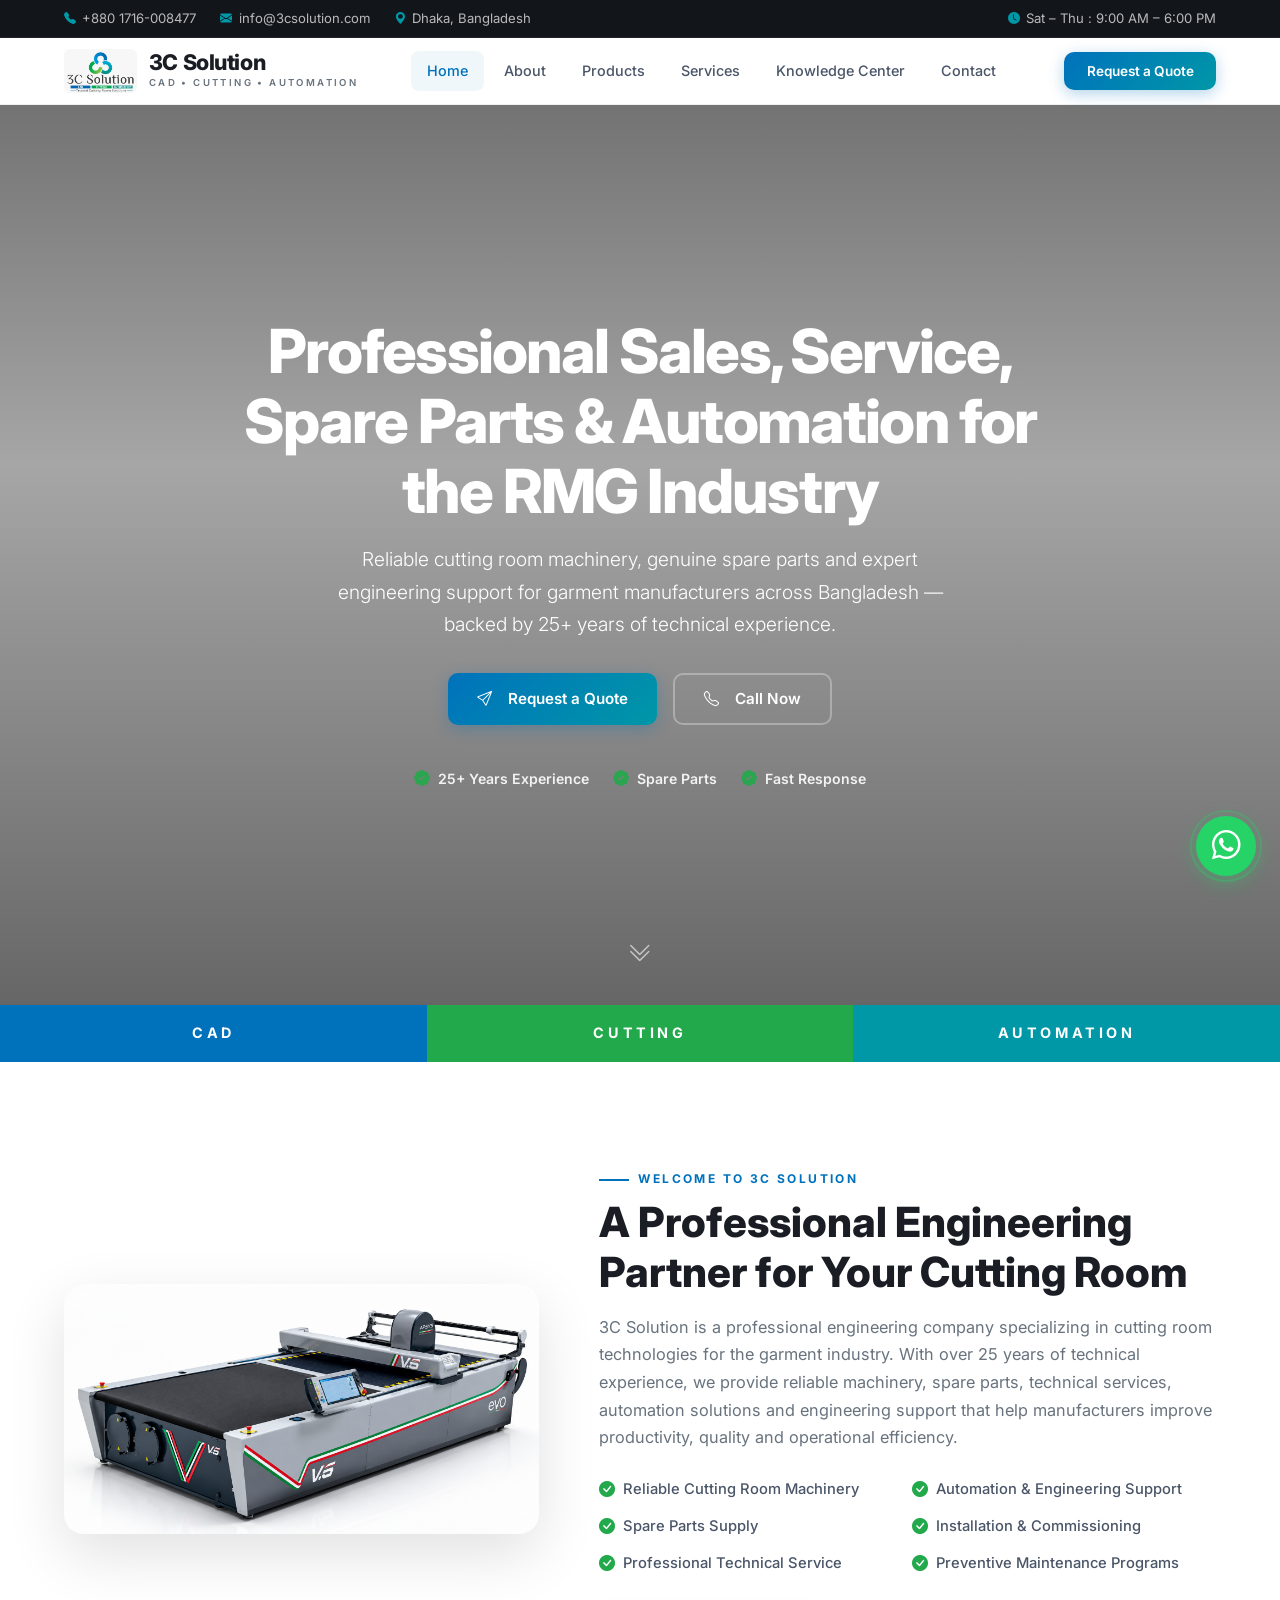
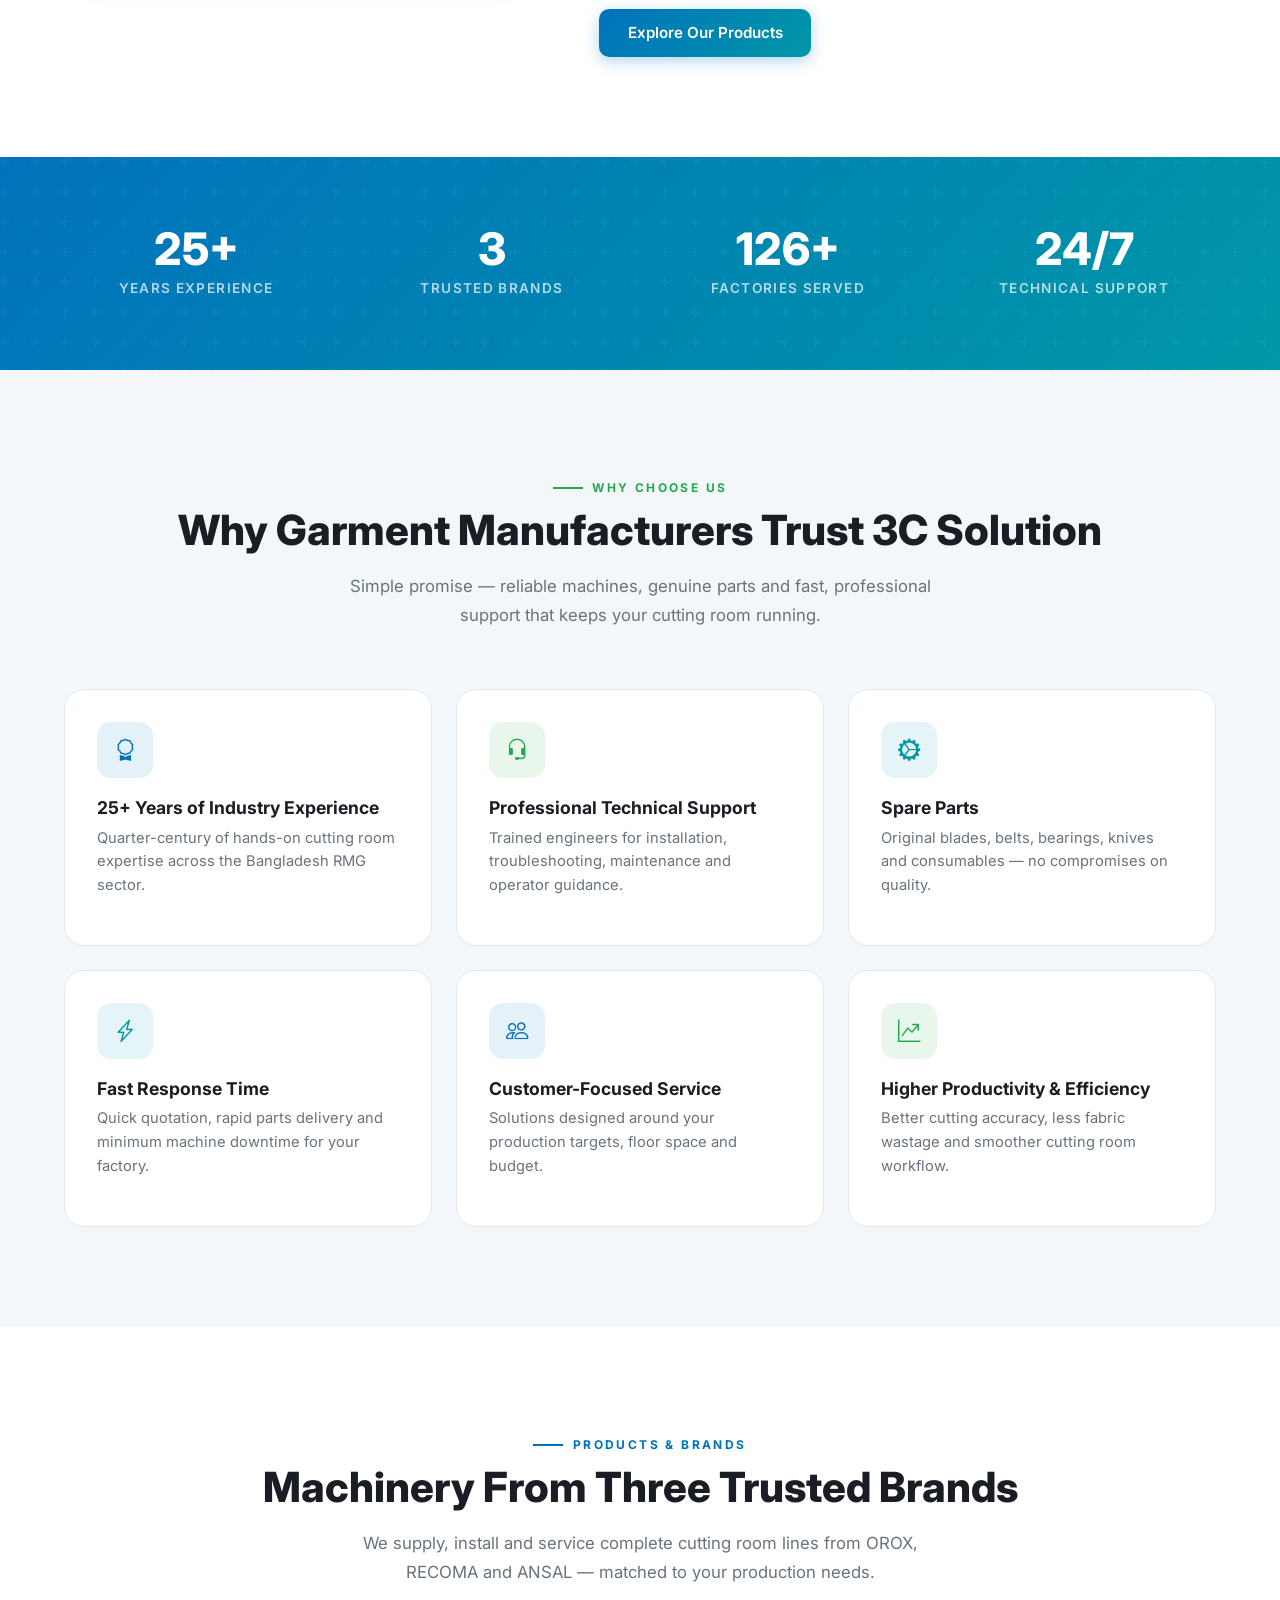
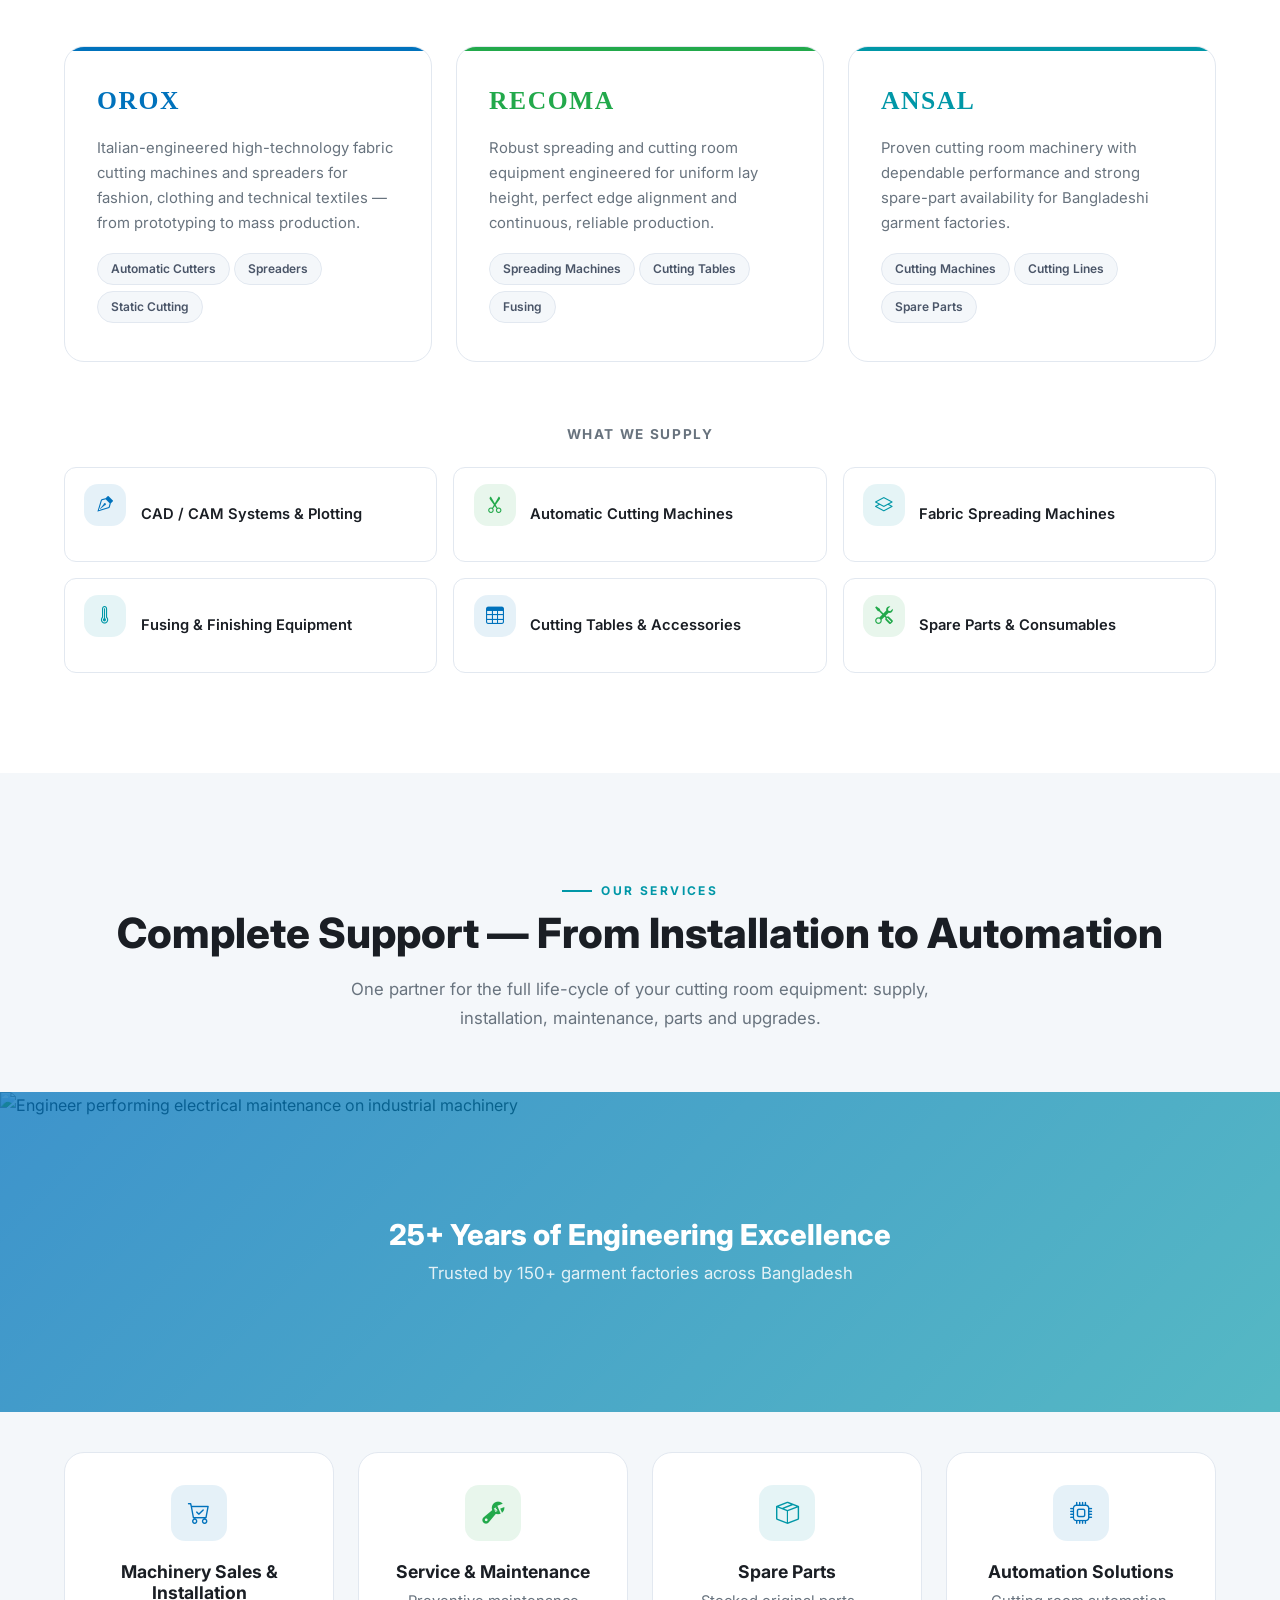
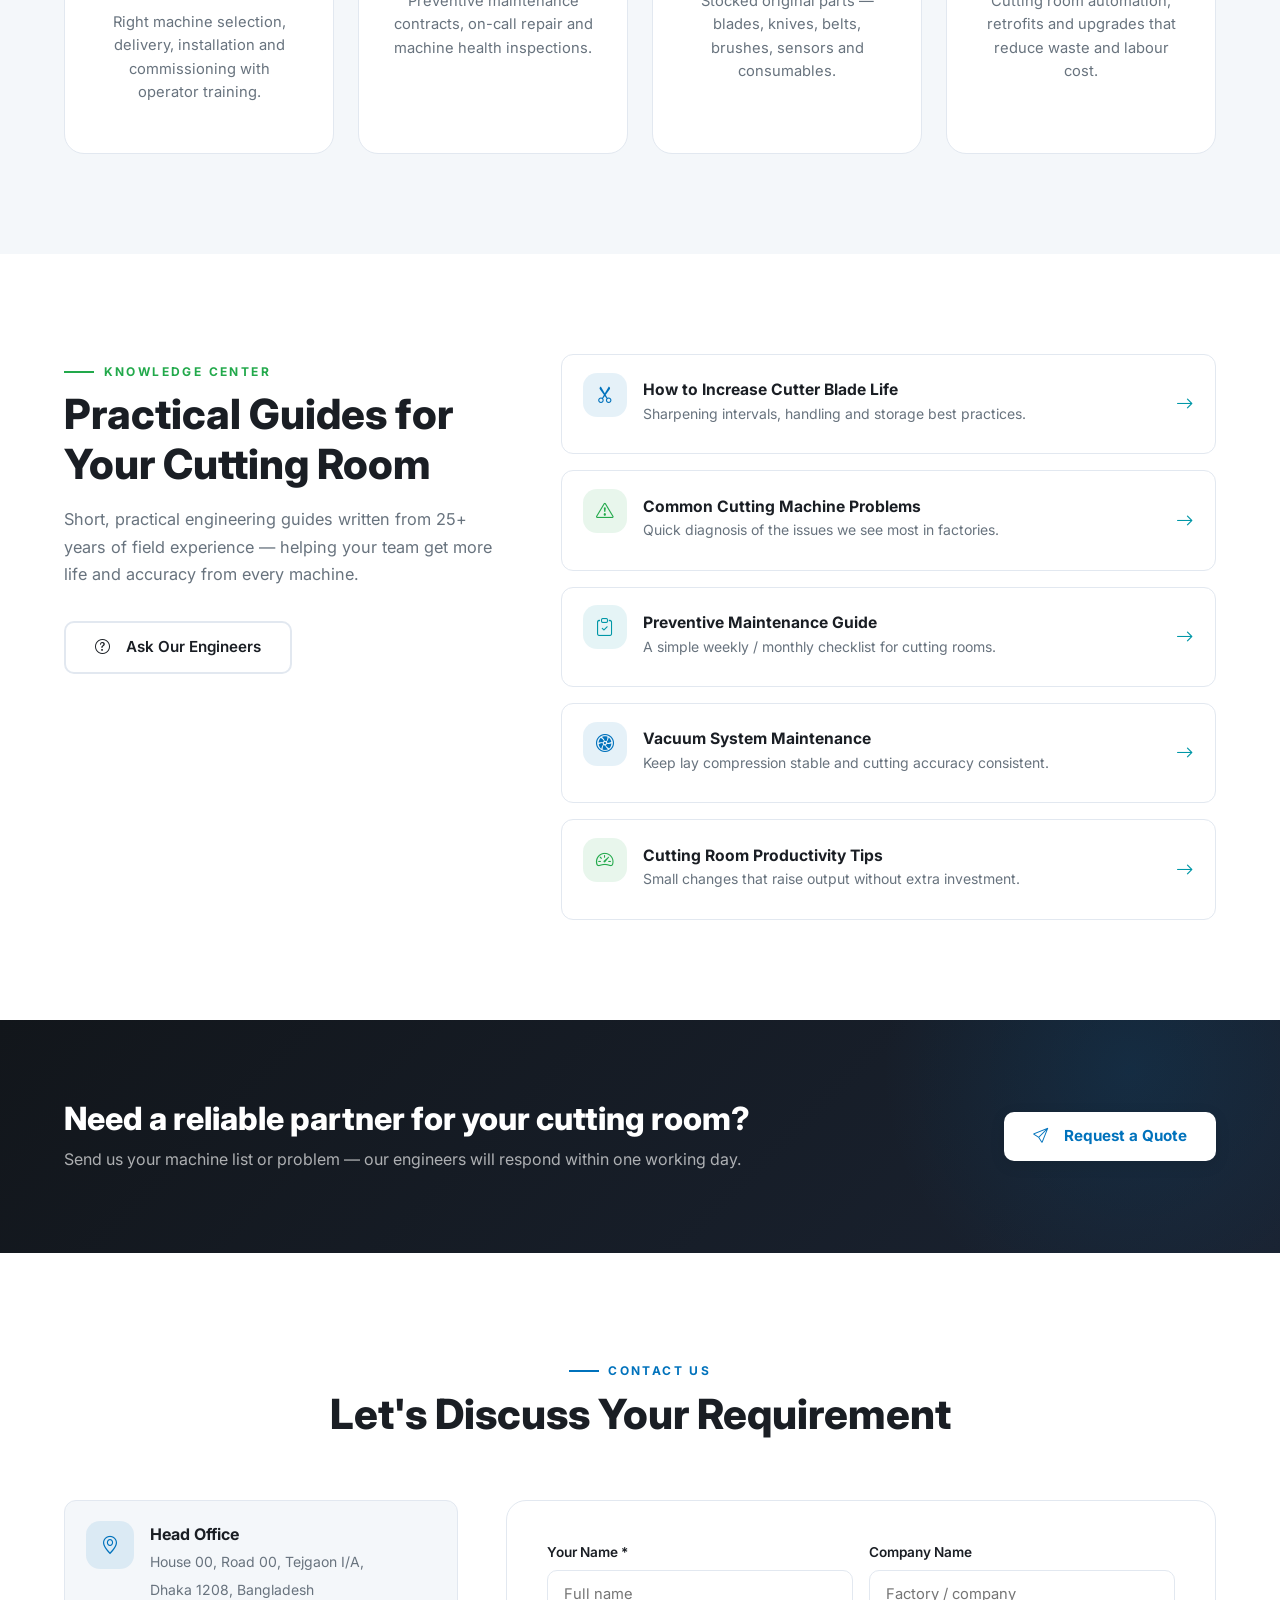
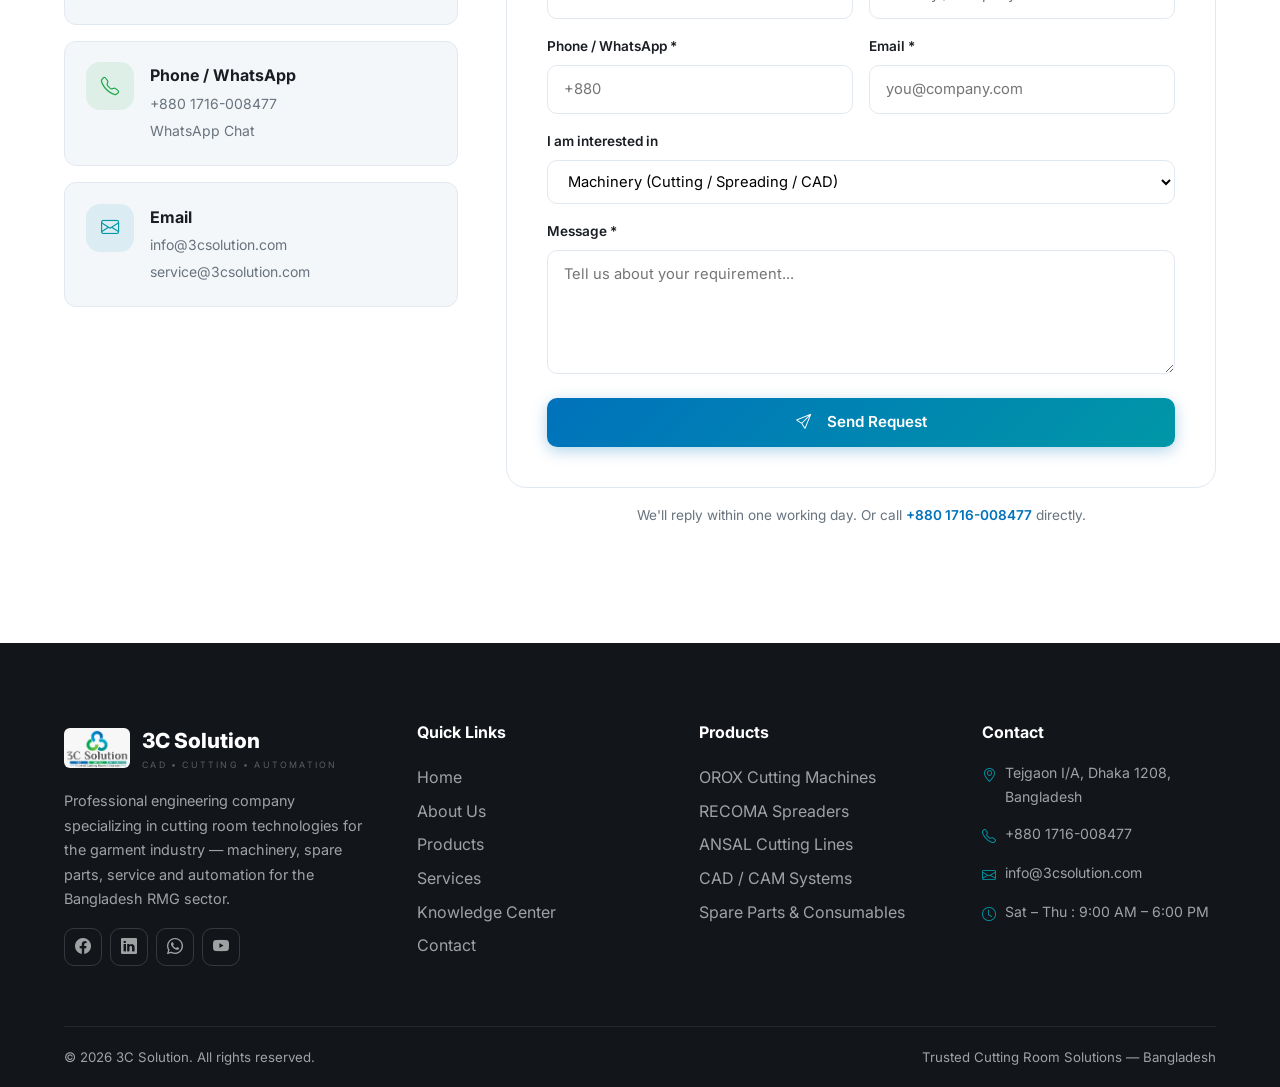
==== index2.html @ a99b6287 "new file upload" ====
<!DOCTYPE html>
<html lang="en">
<head>
  <meta charset="UTF-8">
  <meta name="viewport" content="width=device-width, initial-scale=1">
  <title>3C Solution — Trusted Cutting Room Solutions | Bangladesh RMG Industry</title>
  <meta name="description" content="Professional sales, service, spare parts & automation solutions for the Bangladesh RMG industry. 25+ years of technical experience. OROX • RECOMA • ANSAL.">

  <!-- Bootstrap 5 + Icons + Font -->
  <link href="https://cdn.jsdelivr.net/npm/bootstrap@5.3.3/dist/css/bootstrap.min.css" rel="stylesheet">
  <link href="https://cdn.jsdelivr.net/npm/bootstrap-icons@1.11.3/font/bootstrap-icons.css" rel="stylesheet">
  <link href="https://fonts.googleapis.com/css2?family=Inter:wght@400;500;600;700;800&display=swap" rel="stylesheet">

  <!-- Custom CSS -->
  <link rel="stylesheet" href="css/style.css">
</head>

<body id="home">

  <!-- ================= TOPBAR ================= -->
  <div class="topbar d-none d-lg-block">
    <div class="container">
      <div class="info-group">
        <span class="info-item"><i class="bi bi-telephone-fill"></i> <a href="tel:+8801716008477">+880 1716-008477</a></span>
        <span class="info-item"><i class="bi bi-envelope-fill"></i> <a href="mailto:info@3csolution.com">info@3csolution.com</a></span>
        <span class="info-item"><i class="bi bi-geo-alt-fill"></i> Dhaka, Bangladesh</span>
      </div>
      <span class="info-item"><i class="bi bi-clock-fill"></i> Sat – Thu : 9:00 AM – 6:00 PM</span>
    </div>
  </div>

  <!-- ================= NAVBAR ================= -->
  <nav class="navbar">
    <div class="container">
      <a class="nav-brand" href="#home">
        <img src="images/3csbd_logo.jpeg" alt="3C Solution Logo">
        <span class="brand-text">
          <span class="brand-name d-block">3C Solution</span>
          <span class="brand-tag d-block">CAD &bull; CUTTING &bull; AUTOMATION</span>
        </span>
      </a>

      <div class="nav-links">
        <a href="#home" class="active">Home</a>
        <a href="#about">About</a>
        <a href="#products">Products</a>
        <a href="#services">Services</a>
        <a href="#knowledge">Knowledge Center</a>
        <a href="#contact">Contact</a>
      </div>

      <div class="nav-cta d-none d-lg-block">
        <a href="#contact" class="btn btn-brand">Request a Quote</a>
      </div>

      <button class="nav-toggle d-lg-none" aria-label="Toggle navigation">
        <span></span><span></span><span></span>
      </button>
    </div>
  </nav>

  <!-- ================= VIDEO HERO ================= -->
  <section class="video-hero">
    <video autoplay muted loop playsinline>
      <source src="videos/Video-1.mp4" type="video/mp4">
    </video>
    <div class="video-hero-overlay"></div>
    <div class="video-hero-content">
      <h1>Professional Sales, Service, Spare Parts &amp; Automation for the RMG Industry</h1>
      <p class="lead">Reliable cutting room machinery, genuine spare parts and expert engineering support for garment manufacturers across Bangladesh — backed by 25+ years of technical experience.</p>
      <div class="video-hero-btns">
        <a href="#contact" class="btn btn-brand"><i class="bi bi-send me-2"></i>Request a Quote</a>
        <a href="tel:+8801716008477" class="btn btn-outline-white"><i class="bi bi-telephone me-2"></i>Call Now</a>
      </div>
      <div class="video-hero-pills">
        <span class="pill-item"><i class="bi bi-patch-check-fill"></i> 25+ Years Experience</span>
        <span class="pill-item"><i class="bi bi-patch-check-fill"></i> Spare Parts</span>
        <span class="pill-item"><i class="bi bi-patch-check-fill"></i> Fast Response</span>
      </div>
    </div>
    <div class="hero-scroll-indicator">
      <a href="#about"><i class="bi bi-chevron-double-down"></i></a>
    </div>
  </section>

  <!-- ================= TAG STRIP ================= -->
  <div class="tag-strip">
    <div class="pill p-blue">CAD</div>
    <div class="pill p-green">CUTTING</div>
    <div class="pill p-teal">AUTOMATION</div>
  </div>

  <!-- ================= ABOUT ================= -->
  <section class="section" id="about">
    <div class="container">
      <div class="about-grid">
        <div class="reveal-left">
          <div class="about-img-wrap">
            <img class="about-img" src="images/image-3.png" alt="Garment production machinery">
          </div>
        </div>
        <div class="about-text reveal-right">
          <span class="kicker k-blue">Welcome to 3C Solution</span>
          <h2 class="section-title">A Professional Engineering Partner for Your Cutting Room</h2>
          <p style="color:var(--muted);font-size:1.02rem">3C Solution is a professional engineering company specializing in cutting room technologies for the garment industry. With over 25 years of technical experience, we provide reliable machinery, spare parts, technical services, automation solutions and engineering support that help manufacturers improve productivity, quality and operational efficiency.</p>
          <div class="check-grid">
            <span class="check-item"><i class="bi bi-check-circle-fill"></i> Reliable Cutting Room Machinery</span>
            <span class="check-item"><i class="bi bi-check-circle-fill"></i> Automation &amp; Engineering Support</span>
            <span class="check-item"><i class="bi bi-check-circle-fill"></i> Spare Parts Supply</span>
            <span class="check-item"><i class="bi bi-check-circle-fill"></i> Installation &amp; Commissioning</span>
            <span class="check-item"><i class="bi bi-check-circle-fill"></i> Professional Technical Service</span>
            <span class="check-item"><i class="bi bi-check-circle-fill"></i> Preventive Maintenance Programs</span>
          </div>
          <a href="#products" class="btn btn-brand">Explore Our Products</a>
        </div>
      </div>
    </div>
  </section>

  <!-- ================= STATS ================= -->
  <section class="stats-band">
    <div class="container">
      <div class="stat-item">
        <div class="stat-num" data-count="25+" data-suffix="+">0</div>
        <div class="stat-label">Years Experience</div>
      </div>
      <div class="stat-item">
        <div class="stat-num" data-count="3">0</div>
        <div class="stat-label">Trusted Brands</div>
      </div>
      <div class="stat-item">
        <div class="stat-num" data-count="150+" data-suffix="+">0</div>
        <div class="stat-label">Factories Served</div>
      </div>
      <div class="stat-item">
        <div class="stat-num" data-count="24/7">0</div>
        <div class="stat-label">Technical Support</div>
      </div>
    </div>
  </section>

  <!-- ================= WHY CHOOSE US ================= -->
  <section class="section section-light" id="why">
    <div class="container">
      <div class="text-center section-header reveal">
        <span class="kicker k-green justify-content-center">Why Choose Us</span>
        <h2 class="section-title">Why Garment Manufacturers Trust 3C Solution</h2>
        <p class="section-sub mx-auto">Simple promise — reliable machines, genuine parts and fast, professional support that keeps your cutting room running.</p>
      </div>
      <div class="features-grid">
        <div class="feature-card reveal">
          <span class="icon-box t-blue"><i class="bi bi-award"></i></span>
          <h3>25+ Years of Industry Experience</h3>
          <p>Quarter-century of hands-on cutting room expertise across the Bangladesh RMG sector.</p>
        </div>
        <div class="feature-card reveal">
          <span class="icon-box t-green"><i class="bi bi-headset"></i></span>
          <h3>Professional Technical Support</h3>
          <p>Trained engineers for installation, troubleshooting, maintenance and operator guidance.</p>
        </div>
        <div class="feature-card reveal">
          <span class="icon-box t-teal"><i class="bi bi-gear-wide-connected"></i></span>
          <h3>Spare Parts</h3>
          <p>Original blades, belts, bearings, knives and consumables — no compromises on quality.</p>
        </div>
        <div class="feature-card reveal">
          <span class="icon-box t-teal"><i class="bi bi-lightning-charge"></i></span>
          <h3>Fast Response Time</h3>
          <p>Quick quotation, rapid parts delivery and minimum machine downtime for your factory.</p>
        </div>
        <div class="feature-card reveal">
          <span class="icon-box t-blue"><i class="bi bi-people"></i></span>
          <h3>Customer-Focused Service</h3>
          <p>Solutions designed around your production targets, floor space and budget.</p>
        </div>
        <div class="feature-card reveal">
          <span class="icon-box t-green"><i class="bi bi-graph-up-arrow"></i></span>
          <h3>Higher Productivity &amp; Efficiency</h3>
          <p>Better cutting accuracy, less fabric wastage and smoother cutting room workflow.</p>
        </div>
      </div>
    </div>
  </section>

  <!-- ================= PRODUCTS & BRANDS ================= -->
  <section class="section" id="products">
    <div class="container">
      <div class="text-center section-header reveal">
        <span class="kicker k-blue justify-content-center">Products &amp; Brands</span>
        <h2 class="section-title">Machinery From Three Trusted Brands</h2>
        <p class="section-sub mx-auto">We supply, install and service complete cutting room lines from OROX, RECOMA and ANSAL — matched to your production needs.</p>
      </div>

      <div class="brands-grid">
        <div class="brand-card bc-blue reveal">
          <div class="brand-logo" style="color:var(--blue)">OROX</div>
          <p style="color:var(--muted);font-size:.93rem;margin-bottom:1rem">Italian-engineered high-technology fabric cutting machines and spreaders for fashion, clothing and technical textiles — from prototyping to mass production.</p>
          <span class="chip">Automatic Cutters</span><span class="chip">Spreaders</span><span class="chip">Static Cutting</span>
        </div>
        <div class="brand-card bc-green reveal">
          <div class="brand-logo" style="color:var(--green)">RECOMA</div>
          <p style="color:var(--muted);font-size:.93rem;margin-bottom:1rem">Robust spreading and cutting room equipment engineered for uniform lay height, perfect edge alignment and continuous, reliable production.</p>
          <span class="chip">Spreading Machines</span><span class="chip">Cutting Tables</span><span class="chip">Fusing</span>
        </div>
        <div class="brand-card bc-teal reveal">
          <div class="brand-logo" style="color:var(--teal)">ANSAL</div>
          <p style="color:var(--muted);font-size:.93rem;margin-bottom:1rem">Proven cutting room machinery with dependable performance and strong spare-part availability for Bangladeshi garment factories.</p>
          <span class="chip">Cutting Machines</span><span class="chip">Cutting Lines</span><span class="chip">Spare Parts</span>
        </div>
      </div>

      <h3 style="font-size:.85rem;font-weight:700;text-transform:uppercase;letter-spacing:.12em;color:var(--muted);text-align:center;margin-bottom:1.5rem">What We Supply</h3>
      <div class="supply-grid">
        <div class="supply-item reveal">
          <span class="icon-box t-blue" style="width:42px;height:42px;font-size:1.1rem"><i class="bi bi-vector-pen"></i></span>
          <span>CAD / CAM Systems &amp; Plotting</span>
        </div>
        <div class="supply-item reveal">
          <span class="icon-box t-green" style="width:42px;height:42px;font-size:1.1rem"><i class="bi bi-scissors"></i></span>
          <span>Automatic Cutting Machines</span>
        </div>
        <div class="supply-item reveal">
          <span class="icon-box t-teal" style="width:42px;height:42px;font-size:1.1rem"><i class="bi bi-layers"></i></span>
          <span>Fabric Spreading Machines</span>
        </div>
        <div class="supply-item reveal">
          <span class="icon-box t-teal" style="width:42px;height:42px;font-size:1.1rem"><i class="bi bi-thermometer-high"></i></span>
          <span>Fusing &amp; Finishing Equipment</span>
        </div>
        <div class="supply-item reveal">
          <span class="icon-box t-blue" style="width:42px;height:42px;font-size:1.1rem"><i class="bi bi-table"></i></span>
          <span>Cutting Tables &amp; Accessories</span>
        </div>
        <div class="supply-item reveal">
          <span class="icon-box t-green" style="width:42px;height:42px;font-size:1.1rem"><i class="bi bi-tools"></i></span>
          <span>Spare Parts &amp; Consumables</span>
        </div>
      </div>
    </div>
  </section>

  <!-- ================= SERVICES ================= -->
  <section class="section section-light" id="services">
    <div class="container">
      <div class="text-center section-header reveal">
        <span class="kicker k-teal justify-content-center">Our Services</span>
        <h2 class="section-title">Complete Support — From Installation to Automation</h2>
        <p class="section-sub mx-auto">One partner for the full life-cycle of your cutting room equipment: supply, installation, maintenance, parts and upgrades.</p>
      </div>
    </div>

    <!-- Full-width image banner with overlay text -->
    <div class="services-banner reveal">
      <img src="images/image-2.jpeg" alt="Engineer performing electrical maintenance on industrial machinery">
      <div class="services-banner-overlay">
        <h3>25+ Years of Engineering Excellence</h3>
        <p>Trusted by 150+ garment factories across Bangladesh</p>
      </div>
    </div>

    <div class="container" style="margin-top:2.5rem">
      <div class="services-grid">
        <div class="feature-card service-card reveal">
          <span class="icon-box t-blue"><i class="bi bi-cart-check"></i></span>
          <h3>Machinery Sales &amp; Installation</h3>
          <p>Right machine selection, delivery, installation and commissioning with operator training.</p>
        </div>
        <div class="feature-card service-card reveal">
          <span class="icon-box t-green"><i class="bi bi-wrench-adjustable"></i></span>
          <h3>Service &amp; Maintenance</h3>
          <p>Preventive maintenance contracts, on-call repair and machine health inspections.</p>
        </div>
        <div class="feature-card service-card reveal">
          <span class="icon-box t-teal"><i class="bi bi-box-seam"></i></span>
          <h3>Spare Parts</h3>
          <p>Stocked original parts — blades, knives, belts, brushes, sensors and consumables.</p>
        </div>
        <div class="feature-card service-card reveal">
          <span class="icon-box t-blue"><i class="bi bi-cpu"></i></span>
          <h3>Automation Solutions</h3>
          <p>Cutting room automation, retrofits and upgrades that reduce waste and labour cost.</p>
        </div>
      </div>
    </div>
  </section>

  <!-- ================= KNOWLEDGE CENTER ================= -->
  <section class="section" id="knowledge">
    <div class="container">
      <div class="knowledge-layout">
        <div class="reveal-left">
          <span class="kicker k-green">Knowledge Center</span>
          <h2 class="section-title">Practical Guides for Your Cutting Room</h2>
          <p style="color:var(--muted);font-size:1.02rem">Short, practical engineering guides written from 25+ years of field experience — helping your team get more life and accuracy from every machine.</p>
          <a href="#contact" class="btn btn-ghost" style="margin-top:1rem"><i class="bi bi-question-circle me-2"></i>Ask Our Engineers</a>
        </div>
        <div class="k-list reveal-right">
          <a href="#" class="k-item">
            <span class="icon-box t-blue" style="width:44px;height:44px;font-size:1.1rem"><i class="bi bi-scissors"></i></span>
            <span><h3>How to Increase Cutter Blade Life</h3><small>Sharpening intervals, handling and storage best practices.</small></span>
            <i class="bi bi-arrow-right arr"></i>
          </a>
          <a href="#" class="k-item">
            <span class="icon-box t-green" style="width:44px;height:44px;font-size:1.1rem"><i class="bi bi-exclamation-triangle"></i></span>
            <span><h3>Common Cutting Machine Problems</h3><small>Quick diagnosis of the issues we see most in factories.</small></span>
            <i class="bi bi-arrow-right arr"></i>
          </a>
          <a href="#" class="k-item">
            <span class="icon-box t-teal" style="width:44px;height:44px;font-size:1.1rem"><i class="bi bi-clipboard-check"></i></span>
            <span><h3>Preventive Maintenance Guide</h3><small>A simple weekly / monthly checklist for cutting rooms.</small></span>
            <i class="bi bi-arrow-right arr"></i>
          </a>
          <a href="#" class="k-item">
            <span class="icon-box t-blue" style="width:44px;height:44px;font-size:1.1rem"><i class="bi bi-fan"></i></span>
            <span><h3>Vacuum System Maintenance</h3><small>Keep lay compression stable and cutting accuracy consistent.</small></span>
            <i class="bi bi-arrow-right arr"></i>
          </a>
          <a href="#" class="k-item">
            <span class="icon-box t-green" style="width:44px;height:44px;font-size:1.1rem"><i class="bi bi-speedometer2"></i></span>
            <span><h3>Cutting Room Productivity Tips</h3><small>Small changes that raise output without extra investment.</small></span>
            <i class="bi bi-arrow-right arr"></i>
          </a>
        </div>
      </div>
    </div>
  </section>

  <!-- ================= CTA ================= -->
  <section class="cta-band">
    <div class="container">
      <div class="reveal">
        <h2>Need a reliable partner for your cutting room?</h2>
        <p>Send us your machine list or problem — our engineers will respond within one working day.</p>
      </div>
      <div class="reveal">
        <a href="#contact" class="btn btn-white"><i class="bi bi-send me-2"></i>Request a Quote</a>
      </div>
    </div>
  </section>

  <!-- ================= CONTACT ================= -->
  <section class="section" id="contact">
    <div class="container">
      <div class="text-center section-header reveal">
        <span class="kicker k-blue justify-content-center">Contact Us</span>
        <h2 class="section-title">Let's Discuss Your Requirement</h2>
      </div>
      <div class="contact-grid">
        <div class="contact-cards reveal-left">
          <div class="contact-card">
            <span class="icon-box t-blue" style="width:48px;height:48px;font-size:1.15rem"><i class="bi bi-geo-alt"></i></span>
            <span><strong>Head Office</strong><br><small style="color:var(--muted)">House 00, Road 00, Tejgaon I/A,<br>Dhaka 1208, Bangladesh</small></span>
          </div>
          <div class="contact-card">
            <span class="icon-box t-green" style="width:48px;height:48px;font-size:1.15rem"><i class="bi bi-telephone"></i></span>
            <span><strong>Phone / WhatsApp</strong><br><small style="color:var(--muted)">
              <a href="tel:+8801716008477">+880 1716-008477</a><br>
              <a href="https://wa.me/8801716008477" target="_blank">WhatsApp Chat</a>
            </small></span>
          </div>
          <div class="contact-card">
            <span class="icon-box t-teal" style="width:48px;height:48px;font-size:1.15rem"><i class="bi bi-envelope"></i></span>
            <span><strong>Email</strong><br><small style="color:var(--muted)">
              <a href="mailto:info@3csolution.com">info@3csolution.com</a><br>
              <a href="mailto:service@3csolution.com">service@3csolution.com</a>
            </small></span>
          </div>
        </div>
        <div class="reveal-right">
          <form class="contact-form"
                action="https://formsubmit.co/your-email@example.com"
                method="POST"
                id="quoteForm">
            <!-- FormSubmit config -->
            <input type="hidden" name="_subject" value="New Quote Request from 3C Solution Website">
            <input type="hidden" name="_captcha" value="false">
            <input type="hidden" name="_template" value="table">
            <input type="hidden" name="_next" value="https://yourdomain.com/?status=success">

            <div class="form-row">
              <div class="form-group">
                <label>Your Name *</label>
                <input type="text" name="Full Name" required placeholder="Full name">
              </div>
              <div class="form-group">
                <label>Company Name</label>
                <input type="text" name="Company" placeholder="Factory / company">
              </div>
            </div>
            <div class="form-row">
              <div class="form-group">
                <label>Phone / WhatsApp *</label>
                <input type="tel" name="Phone" required placeholder="+880">
              </div>
              <div class="form-group">
                <label>Email *</label>
                <input type="email" name="Email" required placeholder="you@company.com">
              </div>
            </div>
            <div class="form-group">
              <label>I am interested in</label>
              <select name="Interest">
                <option>Machinery (Cutting / Spreading / CAD)</option>
                <option>Spare Parts &amp; Consumables</option>
                <option>Service &amp; Maintenance</option>
                <option>Automation / Retrofit</option>
                <option>Other</option>
              </select>
            </div>
            <div class="form-group">
              <label>Message *</label>
              <textarea name="Message" rows="4" required placeholder="Tell us about your requirement..."></textarea>
            </div>
            <button class="btn btn-brand" type="submit" style="width:100%;justify-content:center"><i class="bi bi-send me-2"></i>Send Request</button>
          </form>
          <p class="form-note">We'll reply within one working day. Or call <a href="tel:+8801716008477" style="color:var(--blue);font-weight:600">+880 1716-008477</a> directly.</p>
        </div>
      </div>
    </div>
  </section>

  <!-- ================= FOOTER ================= -->
  <footer class="footer">
    <div class="container">
      <div class="footer-grid">
        <div>
          <div class="footer-brand">
            <img src="images/3csbd_logo.jpeg" alt="3C Solution Logo">
            <span>
              <span class="brand-name d-block">3C Solution</span>
              <span class="brand-tag d-block">CAD &bull; CUTTING &bull; AUTOMATION</span>
            </span>
          </div>
          <p>Professional engineering company specializing in cutting room technologies for the garment industry — machinery, spare parts, service and automation for the Bangladesh RMG sector.</p>
          <div class="social-links">
            <a href="#" aria-label="Facebook"><i class="bi bi-facebook"></i></a>
            <a href="#" aria-label="LinkedIn"><i class="bi bi-linkedin"></i></a>
            <a href="https://wa.me/8801716008477" aria-label="WhatsApp"><i class="bi bi-whatsapp"></i></a>
            <a href="#" aria-label="YouTube"><i class="bi bi-youtube"></i></a>
          </div>
        </div>
        <div>
          <h5>Quick Links</h5>
          <a href="#home">Home</a><br>
          <a href="#about">About Us</a><br>
          <a href="#products">Products</a><br>
          <a href="#services">Services</a><br>
          <a href="#knowledge">Knowledge Center</a><br>
          <a href="#contact">Contact</a>
        </div>
        <div>
          <h5>Products</h5>
          <a href="#products">OROX Cutting Machines</a><br>
          <a href="#products">RECOMA Spreaders</a><br>
          <a href="#products">ANSAL Cutting Lines</a><br>
          <a href="#products">CAD / CAM Systems</a><br>
          <a href="#products">Spare Parts &amp; Consumables</a>
        </div>
        <div>
          <h5>Contact</h5>
          <div class="footer-contact-item"><i class="bi bi-geo-alt"></i> Tejgaon I/A, Dhaka 1208, Bangladesh</div>
          <div class="footer-contact-item"><i class="bi bi-telephone"></i> +880 1716-008477</div>
          <div class="footer-contact-item"><i class="bi bi-envelope"></i> info@3csolution.com</div>
          <div class="footer-contact-item"><i class="bi bi-clock"></i> Sat – Thu : 9:00 AM – 6:00 PM</div>
        </div>
      </div>
      <div class="footer-bottom">
        <span>&copy; <span id="yr"></span> 3C Solution. All rights reserved.</span>
        <span>Trusted Cutting Room Solutions — Bangladesh</span>
      </div>
    </div>
  </footer>

  <!-- ================= WHATSAPP FLOAT ================= -->
  <a href="https://wa.me/8801716008477?text=Hello%203C%20Solution%2C%20I%20need%20information%20about%20your%20cutting%20room%20solutions."
     class="whatsapp-float"
     target="_blank"
     aria-label="Chat on WhatsApp">
    <i class="bi bi-whatsapp"></i>
    <span class="wa-tooltip">Chat with us</span>
  </a>

  <!-- ================= BACK TO TOP ================= -->
  <button class="back-to-top" id="backToTop" aria-label="Back to top">
    <i class="bi bi-chevron-up"></i>
  </button>

  <!-- Scripts -->
  <script src="https://cdn.jsdelivr.net/npm/bootstrap@5.3.3/dist/js/bootstrap.bundle.min.js"></script>
  <script src="js/main.js"></script>
  <script>
    // Back to top visibility
    const backToTop = document.getElementById('backToTop');
    window.addEventListener('scroll', () => {
      backToTop.classList.toggle('visible', window.scrollY > 400);
    });
    backToTop.addEventListener('click', () => {
      window.scrollTo({ top: 0, behavior: 'smooth' });
    });
  </script>
</body>
</html>
---- css/style.css ----
/* ============================================
   3C SOLUTION — MODERN REDESIGN
   ============================================ */

/* --- Variables --- */
:root {
  --blue: #0072bc;
  --blue-d: #005a96;
  --green: #22a94b;
  --green-d: #178a3b;
  --teal: #0097a7;
  --teal-d: #00788a;
  --ink: #1a1e24;
  --muted: #68737e;
  --light: #f4f7fa;
  --line: #e2e8f0;
  --dark: #12161b;
  --dark2: #1c2028;
  --gradient-brand: linear-gradient(135deg, var(--blue), var(--teal));
  --gradient-brand-h: linear-gradient(135deg, var(--blue-d), var(--teal-d));
  --shadow-sm: 0 2px 8px rgba(0,0,0,.06);
  --shadow-md: 0 8px 30px rgba(0,0,0,.08);
  --shadow-lg: 0 20px 60px rgba(0,0,0,.12);
  --shadow-xl: 0 30px 80px rgba(0,0,0,.15);
  --radius: 12px;
  --radius-lg: 20px;
  --transition: .3s cubic-bezier(.4,0,.2,1);
}

/* --- Reset & Base --- */
*,*::before,*::after { box-sizing: border-box; margin: 0; padding: 0; }

html {
  scroll-behavior: smooth;
  scroll-padding-top: 80px;
}

body {
  font-family: 'Inter', system-ui, -apple-system, sans-serif;
  color: var(--ink);
  background: #fff;
  overflow-x: hidden;
  line-height: 1.7;
}

a { text-decoration: none; color: inherit; transition: color var(--transition); }
img { max-width: 100%; height: auto; }
ul { list-style: none; }

/* --- Utility --- */
.section { padding: 100px 0; }
.section-light { background: var(--light); }

.container {
  max-width: 1200px;
  margin: 0 auto;
  padding: 0 24px;
}

.text-center { text-align: center; }

.kicker {
  display: inline-flex;
  align-items: center;
  gap: .6rem;
  font-size: .75rem;
  font-weight: 700;
  letter-spacing: .2em;
  text-transform: uppercase;
}
.kicker::before {
  content: "";
  width: 30px;
  height: 2px;
  background: currentColor;
}
.k-blue { color: var(--blue); }
.k-green { color: var(--green); }
.k-teal { color: var(--teal); }

.section-header { margin-bottom: 60px; }
.section-title {
  font-size: clamp(1.8rem, 3.5vw, 2.6rem);
  font-weight: 800;
  color: var(--ink);
  margin: .5rem 0 1rem;
  line-height: 1.2;
}
.section-sub {
  color: var(--muted);
  max-width: 600px;
  font-size: 1.05rem;
}
.section-sub.mx-auto { margin-left: auto; margin-right: auto; }

/* --- Buttons --- */
.btn {
  display: inline-flex;
  align-items: center;
  gap: .5rem;
  padding: .8rem 1.8rem;
  border-radius: 10px;
  font-weight: 600;
  font-size: .95rem;
  border: none;
  cursor: pointer;
  transition: all var(--transition);
  text-decoration: none;
}

.btn-brand {
  background: var(--gradient-brand);
  color: #fff;
  box-shadow: 0 4px 15px rgba(0,114,188,.3);
}
.btn-brand:hover {
  background: var(--gradient-brand-h);
  box-shadow: 0 6px 20px rgba(0,114,188,.4);
  transform: translateY(-2px);
  color: #fff;
}

.btn-ghost {
  background: transparent;
  border: 2px solid var(--line);
  color: var(--ink);
}
.btn-ghost:hover {
  border-color: var(--blue);
  color: var(--blue);
  transform: translateY(-2px);
}

.btn-white {
  background: #fff;
  color: var(--blue);
  font-weight: 700;
  box-shadow: 0 4px 15px rgba(0,0,0,.1);
}
.btn-white:hover {
  transform: translateY(-2px);
  box-shadow: 0 6px 20px rgba(0,0,0,.15);
}

.btn-outline-white {
  background: transparent;
  border: 2px solid rgba(255,255,255,.3);
  color: #fff;
}
.btn-outline-white:hover {
  background: rgba(255,255,255,.1);
  border-color: #fff;
  color: #fff;
}

/* ============================================
   TOPBAR
   ============================================ */
.topbar {
  background: var(--dark);
  color: rgba(255,255,255,.7);
  font-size: .82rem;
  padding: .45rem 0;
  border-bottom: 1px solid rgba(255,255,255,.06);
}
.topbar .container {
  display: flex;
  justify-content: space-between;
  align-items: center;
  flex-wrap: wrap;
  gap: .5rem;
}
.topbar a { color: rgba(255,255,255,.7); }
.topbar a:hover { color: #fff; }
.topbar .info-group { display: flex; gap: 1.5rem; flex-wrap: wrap; }
.topbar .info-item { display: flex; align-items: center; gap: .4rem; }
.topbar .info-item i { color: var(--teal); font-size: .75rem; }

/* ============================================
   NAVBAR
   ============================================ */
.navbar {
  position: sticky;
  top: 0;
  z-index: 1000;
  background: rgba(255,255,255,.92);
  backdrop-filter: blur(20px);
  -webkit-backdrop-filter: blur(20px);
  border-bottom: 1px solid rgba(0,0,0,.06);
  padding: .7rem 0;
  transition: all var(--transition);
}
.navbar.scrolled {
  box-shadow: var(--shadow-sm);
}
.navbar .container {
  display: flex;
  align-items: center;
  justify-content: space-between;
}

.nav-brand {
  display: flex;
  align-items: center;
  gap: .75rem;
}
.nav-brand img {
  height: 44px;
  width: auto;
  border-radius: 6px;
}
.brand-text .brand-name {
  font-size: 1.35rem;
  font-weight: 800;
  color: var(--ink);
  line-height: 1.1;
  letter-spacing: -.02em;
}
.brand-text .brand-tag {
  font-size: .6rem;
  letter-spacing: .25em;
  color: var(--muted);
  font-weight: 600;
  text-transform: uppercase;
}

.nav-links {
  display: flex;
  align-items: center;
  gap: .25rem;
}
.nav-links a {
  padding: .5rem 1rem;
  font-weight: 500;
  font-size: .9rem;
  color: #4a5568;
  border-radius: 8px;
  transition: all var(--transition);
  position: relative;
}
.nav-links a:hover,
.nav-links a.active {
  color: var(--blue);
  background: rgba(0,114,188,.06);
}

.nav-cta .btn { padding: .55rem 1.4rem; font-size: .85rem; }

/* Mobile Nav Toggle */
.nav-toggle {
  display: none;
  flex-direction: column;
  gap: 5px;
  background: none;
  border: none;
  cursor: pointer;
  padding: 4px;
}
.nav-toggle span {
  width: 24px;
  height: 2.5px;
  background: var(--ink);
  border-radius: 2px;
  transition: all var(--transition);
}
.nav-toggle.open span:nth-child(1) { transform: rotate(45deg) translate(5px, 5px); }
.nav-toggle.open span:nth-child(2) { opacity: 0; }
.nav-toggle.open span:nth-child(3) { transform: rotate(-45deg) translate(5px, -5px); }

/* ============================================
   VIDEO HERO
   ============================================ */
.video-hero {
  position: relative;
  width: 100%;
  height: 100vh;
  min-height: 600px;
  max-height: 900px;
  overflow: hidden;
}
.video-hero video {
  position: absolute;
  top: 50%;
  left: 50%;
  width: 100%;
  height: 100%;
  object-fit: cover;
  transform: translate(-50%, -50%);
}
.video-hero-overlay {
  position: absolute;
  inset: 0;
  background: linear-gradient(
    180deg,
    rgba(0,0,0,.55) 0%,
    rgba(0,0,0,.35) 40%,
    rgba(0,0,0,.6) 100%
  );
  z-index: 1;
}
.video-hero-content {
  position: relative;
  z-index: 2;
  height: 100%;
  display: flex;
  flex-direction: column;
  justify-content: center;
  align-items: center;
  text-align: center;
  padding: 0 24px;
  color: #fff;
}
.video-hero-content h1 {
  font-size: clamp(2.2rem, 5vw, 3.8rem);
  font-weight: 800;
  line-height: 1.15;
  margin-bottom: 1rem;
  letter-spacing: -.03em;
  max-width: 800px;
  animation: fadeUp .8s ease-out;
}
.video-hero-content .lead {
  font-size: clamp(1rem, 2vw, 1.2rem);
  opacity: .85;
  max-width: 650px;
  margin-bottom: 2rem;
  line-height: 1.7;
  animation: fadeUp .8s ease-out .15s both;
}
.video-hero-btns {
  display: flex;
  gap: 1rem;
  flex-wrap: wrap;
  justify-content: center;
  animation: fadeUp .8s ease-out .3s both;
}
.video-hero-pills {
  display: flex;
  gap: 1.5rem;
  margin-top: 2.5rem;
  flex-wrap: wrap;
  justify-content: center;
  animation: fadeUp .8s ease-out .45s both;
}
.video-hero-pills .pill-item {
  display: flex;
  align-items: center;
  gap: .5rem;
  font-size: .88rem;
  font-weight: 600;
  opacity: .9;
}
.video-hero-pills .pill-item i {
  color: var(--green);
  font-size: 1rem;
}

.hero-scroll-indicator {
  position: absolute;
  bottom: 30px;
  left: 50%;
  transform: translateX(-50%);
  z-index: 2;
  animation: bounce 2s infinite;
}
.hero-scroll-indicator a {
  color: rgba(255,255,255,.6);
  font-size: 1.5rem;
  transition: color var(--transition);
}
.hero-scroll-indicator a:hover { color: #fff; }

@keyframes fadeUp {
  from { opacity: 0; transform: translateY(30px); }
  to { opacity: 1; transform: translateY(0); }
}
@keyframes bounce {
  0%, 20%, 50%, 80%, 100% { transform: translateX(-50%) translateY(0); }
  40% { transform: translateX(-50%) translateY(-10px); }
  60% { transform: translateX(-50%) translateY(-5px); }
}

/* ============================================
   TAG STRIP
   ============================================ */
.tag-strip {
  display: grid;
  grid-template-columns: repeat(3, 1fr);
}
.tag-strip .pill {
  color: #fff;
  text-align: center;
  font-weight: 700;
  letter-spacing: .25em;
  padding: 1rem 0;
  font-size: .9rem;
}
.tag-strip .p-blue { background: var(--blue); }
.tag-strip .p-green { background: var(--green); }
.tag-strip .p-teal { background: var(--teal); }

/* ============================================
   ABOUT SECTION
   ============================================ */
.about-grid {
  display: grid;
  grid-template-columns: 1fr 1.3fr;
  gap: 60px;
  align-items: center;
}
.about-img-wrap {
  position: relative;
  border-radius: var(--radius-lg);
  box-shadow: var(--shadow-lg);
  overflow: hidden;
  background: var(--light);
  display: flex;
  align-items: center;
  justify-content: center;
}
.about-img {
  width: 100%;
  height: auto;
  max-height: 520px;
  object-fit: contain;
  display: block;
}
.about-text .check-grid {
  display: grid;
  grid-template-columns: 1fr 1fr;
  gap: .6rem;
  margin: 1.5rem 0 2rem;
}
.check-item {
  display: flex;
  align-items: center;
  gap: .5rem;
  font-size: .92rem;
  font-weight: 500;
  color: #4a5568;
}
.check-item i { color: var(--green); font-size: 1rem; }

/* ============================================
   STATS BAND
   ============================================ */
.stats-band {
  background: var(--gradient-brand);
  padding: 70px 0;
  position: relative;
  overflow: hidden;
}
.stats-band::before {
  content: "";
  position: absolute;
  inset: 0;
  background: url("data:image/svg+xml,%3Csvg width='60' height='60' viewBox='0 0 60 60' xmlns='http://www.w3.org/2000/svg'%3E%3Cg fill='none' fill-rule='evenodd'%3E%3Cg fill='%23ffffff' fill-opacity='.04'%3E%3Cpath d='M36 34v-4h-2v4h-4v2h4v4h2v-4h4v-2h-4zm0-30V0h-2v4h-4v2h4v4h2V6h4V4h-4zM6 34v-4H4v4H0v2h4v4h2v-4h4v-2H6zM6 4V0H4v4H0v2h4v4h2V6h4V4H6z'/%3E%3C/g%3E%3C/g%3E%3C/svg%3E");
}
.stats-band .container {
  display: grid;
  grid-template-columns: repeat(4, 1fr);
  gap: 2rem;
  text-align: center;
  position: relative;
  color: #fff;
}
.stat-item .stat-num {
  font-size: 2.8rem;
  font-weight: 800;
  line-height: 1;
  margin-bottom: .3rem;
}
.stat-item .stat-label {
  font-size: .85rem;
  letter-spacing: .1em;
  text-transform: uppercase;
  font-weight: 600;
  opacity: .7;
}

/* ============================================
   WHY CHOOSE / FEATURES
   ============================================ */
.features-grid {
  display: grid;
  grid-template-columns: repeat(3, 1fr);
  gap: 1.5rem;
}

.feature-card {
  background: #fff;
  border: 1px solid var(--line);
  border-radius: var(--radius-lg);
  padding: 2rem;
  transition: all var(--transition);
  position: relative;
  overflow: hidden;
}
.feature-card::before {
  content: "";
  position: absolute;
  top: 0;
  left: 0;
  right: 0;
  height: 3px;
  background: var(--gradient-brand);
  opacity: 0;
  transition: opacity var(--transition);
}
.feature-card:hover {
  box-shadow: var(--shadow-lg);
  transform: translateY(-6px);
  border-color: transparent;
}
.feature-card:hover::before { opacity: 1; }

.icon-box {
  width: 56px;
  height: 56px;
  border-radius: 14px;
  display: flex;
  align-items: center;
  justify-content: center;
  font-size: 1.4rem;
  margin-bottom: 1.2rem;
}
.t-blue { background: rgba(0,114,188,.1); color: var(--blue); }
.t-green { background: rgba(34,169,75,.1); color: var(--green); }
.t-teal { background: rgba(0,151,167,.1); color: var(--teal); }

.feature-card h3 {
  font-size: 1.1rem;
  font-weight: 700;
  margin-bottom: .5rem;
  color: var(--ink);
}
.feature-card p {
  color: var(--muted);
  font-size: .92rem;
  line-height: 1.6;
}

/* ============================================
   PRODUCTS & BRANDS
   ============================================ */
.brands-grid {
  display: grid;
  grid-template-columns: repeat(3, 1fr);
  gap: 1.5rem;
  margin-bottom: 4rem;
}

.brand-card {
  background: #fff;
  border: 1px solid var(--line);
  border-radius: var(--radius-lg);
  padding: 2rem;
  position: relative;
  overflow: hidden;
  transition: all var(--transition);
}
.brand-card::before {
  content: "";
  position: absolute;
  top: 0;
  left: 0;
  right: 0;
  height: 4px;
}
.brand-card.bc-blue::before { background: var(--blue); }
.brand-card.bc-green::before { background: var(--green); }
.brand-card.bc-teal::before { background: var(--teal); }

.brand-card:hover {
  box-shadow: var(--shadow-lg);
  transform: translateY(-4px);
}

.brand-logo {
  font-family: Georgia, serif;
  font-weight: 800;
  font-size: 1.6rem;
  letter-spacing: .06em;
  margin-bottom: .8rem;
}

.chip {
  display: inline-block;
  font-size: .75rem;
  font-weight: 600;
  background: var(--light);
  border: 1px solid var(--line);
  border-radius: 999px;
  padding: .3rem .8rem;
  color: #4a5568;
  margin: 0 .3rem .4rem 0;
}

.supply-grid {
  display: grid;
  grid-template-columns: repeat(3, 1fr);
  gap: 1rem;
}
.supply-item {
  display: flex;
  gap: .9rem;
  align-items: center;
  background: #fff;
  border: 1px solid var(--line);
  border-radius: var(--radius);
  padding: 1rem 1.2rem;
  transition: all var(--transition);
}
.supply-item:hover {
  border-color: var(--blue);
  box-shadow: var(--shadow-sm);
}
.supply-item span {
  font-weight: 600;
  font-size: .92rem;
}

/* ============================================
   SERVICES
   ============================================ */
.services-banner {
  position: relative;
  width: 100%;
  height: 320px;
  overflow: hidden;
}
.services-banner img {
  width: 100%;
  height: 100%;
  object-fit: cover;
  display: block;
}
.services-banner-overlay {
  position: absolute;
  inset: 0;
  background: linear-gradient(135deg, rgba(0,114,188,.75), rgba(0,151,167,.65));
  display: flex;
  flex-direction: column;
  justify-content: center;
  align-items: center;
  text-align: center;
  color: #fff;
  padding: 2rem;
}
.services-banner-overlay h3 {
  font-size: clamp(1.3rem, 2.5vw, 1.8rem);
  font-weight: 800;
  color: #fff;
  margin-bottom: .4rem;
}
.services-banner-overlay p {
  font-size: 1.05rem;
  opacity: .85;
  margin: 0;
}

.services-grid {
  display: grid;
  grid-template-columns: repeat(4, 1fr);
  gap: 1.5rem;
}

.service-card {
  text-align: center;
}
.service-card .icon-box {
  margin-left: auto;
  margin-right: auto;
}

/* ============================================
   KNOWLEDGE CENTER
   ============================================ */
.knowledge-layout {
  display: grid;
  grid-template-columns: 1fr 1.5fr;
  gap: 60px;
  align-items: start;
}
.k-list { display: flex; flex-direction: column; gap: 1rem; }

.k-item {
  display: flex;
  gap: 1rem;
  align-items: center;
  background: #fff;
  border: 1px solid var(--line);
  border-radius: var(--radius);
  padding: 1.1rem 1.3rem;
  transition: all var(--transition);
}
.k-item:hover {
  border-color: var(--teal);
  box-shadow: var(--shadow-sm);
  transform: translateX(4px);
}
.k-item h3 {
  font-size: .98rem;
  font-weight: 700;
  margin: 0;
  color: var(--ink);
}
.k-item small { color: var(--muted); }
.k-item .arr {
  margin-left: auto;
  color: var(--teal);
  font-size: 1.1rem;
  transition: transform var(--transition);
}
.k-item:hover .arr { transform: translateX(4px); }

/* ============================================
   CTA BAND
   ============================================ */
.cta-band {
  background: linear-gradient(135deg, var(--dark) 0%, #1a2332 100%);
  color: #fff;
  padding: 80px 0;
  position: relative;
  overflow: hidden;
}
.cta-band::before {
  content: "";
  position: absolute;
  width: 500px;
  height: 500px;
  border-radius: 50%;
  background: radial-gradient(circle, rgba(0,114,188,.15), transparent 70%);
  top: -200px;
  right: -100px;
}
.cta-band .container {
  display: flex;
  align-items: center;
  justify-content: space-between;
  gap: 2rem;
  flex-wrap: wrap;
  position: relative;
}
.cta-band h2 {
  font-size: clamp(1.5rem, 3vw, 2rem);
  font-weight: 800;
  color: #fff;
  margin-bottom: .5rem;
}
.cta-band p { opacity: .65; margin: 0; }

/* ============================================
   CONTACT
   ============================================ */
.contact-grid {
  display: grid;
  grid-template-columns: 1fr 1.8fr;
  gap: 3rem;
  align-items: start;
}
.contact-cards { display: flex; flex-direction: column; gap: 1rem; }

.contact-card {
  background: var(--light);
  border: 1px solid var(--line);
  border-radius: var(--radius);
  padding: 1.3rem;
  display: flex;
  gap: 1rem;
  transition: all var(--transition);
}
.contact-card:hover {
  box-shadow: var(--shadow-sm);
  border-color: var(--blue);
}

.contact-form {
  border: 1px solid var(--line);
  border-radius: var(--radius-lg);
  padding: 2.5rem;
  background: #fff;
}
.form-row {
  display: grid;
  grid-template-columns: 1fr 1fr;
  gap: 1rem;
}
.form-group { margin-bottom: 1rem; }
.form-group.full { grid-column: 1 / -1; }

.form-group label {
  display: block;
  font-size: .85rem;
  font-weight: 600;
  margin-bottom: .4rem;
  color: var(--ink);
}
.form-group input,
.form-group select,
.form-group textarea {
  width: 100%;
  padding: .7rem 1rem;
  border: 1.5px solid var(--line);
  border-radius: 10px;
  font-size: .92rem;
  font-family: inherit;
  transition: all var(--transition);
  background: #fff;
}
.form-group input:focus,
.form-group select:focus,
.form-group textarea:focus {
  outline: none;
  border-color: var(--blue);
  box-shadow: 0 0 0 3px rgba(0,114,188,.1);
}
.form-group textarea { resize: vertical; min-height: 120px; }

.form-note {
  text-align: center;
  margin-top: 1rem;
  font-size: .85rem;
  color: var(--muted);
}

/* ============================================
   FOOTER
   ============================================ */
.footer {
  background: var(--dark);
  color: rgba(255,255,255,.6);
  padding: 80px 0 0;
}
.footer-grid {
  display: grid;
  grid-template-columns: 1.3fr 1fr 1fr 1fr;
  gap: 3rem;
}
.footer h5 {
  color: #fff;
  font-size: 1rem;
  font-weight: 700;
  margin-bottom: 1.2rem;
}
.footer a {
  color: rgba(255,255,255,.6);
  display: inline-block;
  padding: .2rem 0;
  transition: color var(--transition);
}
.footer a:hover { color: #fff; }
.footer p { font-size: .9rem; line-height: 1.7; }

.footer-brand {
  display: flex;
  align-items: center;
  gap: .75rem;
  margin-bottom: 1rem;
}
.footer-brand img { height: 40px; border-radius: 6px; }
.footer-brand .brand-name { color: #fff; font-weight: 800; font-size: 1.3rem; }
.footer-brand .brand-tag { font-size: .55rem; letter-spacing: .25em; text-transform: uppercase; opacity: .5; }

.footer-contact-item {
  display: flex;
  align-items: flex-start;
  gap: .6rem;
  margin-bottom: .8rem;
  font-size: .88rem;
}
.footer-contact-item i { color: var(--teal); margin-top: .15rem; }

.social-links {
  display: flex;
  gap: .5rem;
  margin-top: 1rem;
}
.social-links a {
  width: 38px;
  height: 38px;
  border: 1px solid rgba(255,255,255,.15);
  border-radius: 10px;
  display: flex;
  align-items: center;
  justify-content: center;
  color: rgba(255,255,255,.6);
  transition: all var(--transition);
}
.social-links a:hover {
  background: var(--blue);
  border-color: var(--blue);
  color: #fff;
}

.footer-bottom {
  border-top: 1px solid rgba(255,255,255,.08);
  margin-top: 60px;
  padding: 1.2rem 0;
  display: flex;
  justify-content: space-between;
  align-items: center;
  flex-wrap: wrap;
  gap: .5rem;
  font-size: .83rem;
}

/* ============================================
   WHATSAPP FLOAT
   ============================================ */
.whatsapp-float {
  position: fixed;
  right: 24px;
  bottom: 24px;
  z-index: 1000;
  width: 60px;
  height: 60px;
  border-radius: 50%;
  background: #25D366;
  color: #fff;
  display: flex;
  align-items: center;
  justify-content: center;
  font-size: 1.8rem;
  box-shadow: 0 6px 20px rgba(37,211,102,.4);
  transition: all var(--transition);
}
.whatsapp-float:hover {
  transform: scale(1.1);
  box-shadow: 0 10px 30px rgba(37,211,102,.5);
  color: #fff;
}
.whatsapp-float::before {
  content: "";
  position: absolute;
  inset: -6px;
  border-radius: 50%;
  border: 2px solid rgba(37,211,102,.3);
  animation: wa-pulse 2s infinite;
}
@keyframes wa-pulse {
  0% { transform: scale(1); opacity: .7; }
  100% { transform: scale(1.4); opacity: 0; }
}

.wa-tooltip {
  position: absolute;
  right: 72px;
  background: #fff;
  color: var(--ink);
  padding: .45rem .85rem;
  border-radius: 8px;
  font-size: .82rem;
  font-weight: 600;
  white-space: nowrap;
  box-shadow: var(--shadow-md);
  opacity: 0;
  pointer-events: none;
  transition: opacity var(--transition);
}
.whatsapp-float:hover .wa-tooltip { opacity: 1; }

/* ============================================
   BACK TO TOP
   ============================================ */
.back-to-top {
  position: fixed;
  right: 24px;
  bottom: 96px;
  z-index: 999;
  width: 44px;
  height: 44px;
  border-radius: 12px;
  background: var(--ink);
  color: #fff;
  display: flex;
  align-items: center;
  justify-content: center;
  font-size: 1.1rem;
  opacity: 0;
  visibility: hidden;
  transform: translateY(10px);
  transition: all var(--transition);
  cursor: pointer;
  border: none;
  box-shadow: var(--shadow-md);
}
.back-to-top.visible {
  opacity: 1;
  visibility: visible;
  transform: translateY(0);
}
.back-to-top:hover {
  background: var(--blue);
  transform: translateY(-3px);
}

/* ============================================
   SCROLL ANIMATIONS
   ============================================ */
.reveal {
  opacity: 0;
  transform: translateY(40px);
  transition: all .7s cubic-bezier(.4,0,.2,1);
}
.reveal.visible {
  opacity: 1;
  transform: translateY(0);
}
.reveal-left {
  opacity: 0;
  transform: translateX(-40px);
  transition: all .7s cubic-bezier(.4,0,.2,1);
}
.reveal-left.visible {
  opacity: 1;
  transform: translateX(0);
}
.reveal-right {
  opacity: 0;
  transform: translateX(40px);
  transition: all .7s cubic-bezier(.4,0,.2,1);
}
.reveal-right.visible {
  opacity: 1;
  transform: translateX(0);
}

/* ============================================
   RESPONSIVE
   ============================================ */
@media (max-width: 1024px) {
  .about-grid,
  .knowledge-layout {
    grid-template-columns: 1fr;
    gap: 2.5rem;
  }
  .about-img {
    max-height: 420px;
  }
  .services-grid {
    grid-template-columns: repeat(2, 1fr);
  }
  .services-banner {
    height: 260px;
  }
  .contact-grid {
    grid-template-columns: 1fr;
  }
  .footer-grid {
    grid-template-columns: 1fr 1fr;
    gap: 2rem;
  }
}

@media (max-width: 768px) {
  .topbar { display: none; }

  .nav-links, .nav-cta { display: none; }
  .nav-links.open {
    display: flex;
    flex-direction: column;
    position: absolute;
    top: 100%;
    left: 0;
    right: 0;
    background: #fff;
    padding: 1rem;
    box-shadow: var(--shadow-lg);
    border-top: 1px solid var(--line);
  }
  .nav-links.open a {
    padding: .75rem 1rem;
    border-radius: 8px;
  }
  .nav-cta.open {
    display: block;
    position: absolute;
    top: calc(100% + 220px);
    left: 0;
    right: 0;
    background: #fff;
    padding: 0 1rem 1rem;
    box-shadow: var(--shadow-lg);
  }
  .nav-toggle { display: flex; }

  .about-img {
    max-height: 340px;
  }

  .features-grid,
  .brands-grid,
  .supply-grid {
    grid-template-columns: 1fr;
  }
  .services-grid {
    grid-template-columns: 1fr 1fr;
  }
  .services-banner {
    height: 200px;
  }
  .services-banner-overlay h3 {
    font-size: 1.2rem;
  }
  .stats-band .container {
    grid-template-columns: repeat(2, 1fr);
    gap: 1.5rem;
  }
  .about-text .check-grid {
    grid-template-columns: 1fr;
  }
  .form-row {
    grid-template-columns: 1fr;
  }
  .footer-grid {
    grid-template-columns: 1fr;
    gap: 2rem;
  }
  .footer-bottom {
    flex-direction: column;
    text-align: center;
  }
  .section { padding: 60px 0; }

  .video-hero {
    min-height: 500px;
  }

  .cta-band .container {
    flex-direction: column;
    text-align: center;
  }

  .contact-form { padding: 1.5rem; }
}

@media (max-width: 480px) {
  .video-hero-content h1 { font-size: 1.8rem; }
  .video-hero-pills { gap: .8rem; }
  .stat-item .stat-num { font-size: 2rem; }
  .about-img {
    max-height: 280px;
  }
  .services-grid {
    grid-template-columns: 1fr;
  }
  .services-banner {
    height: 180px;
  }
}
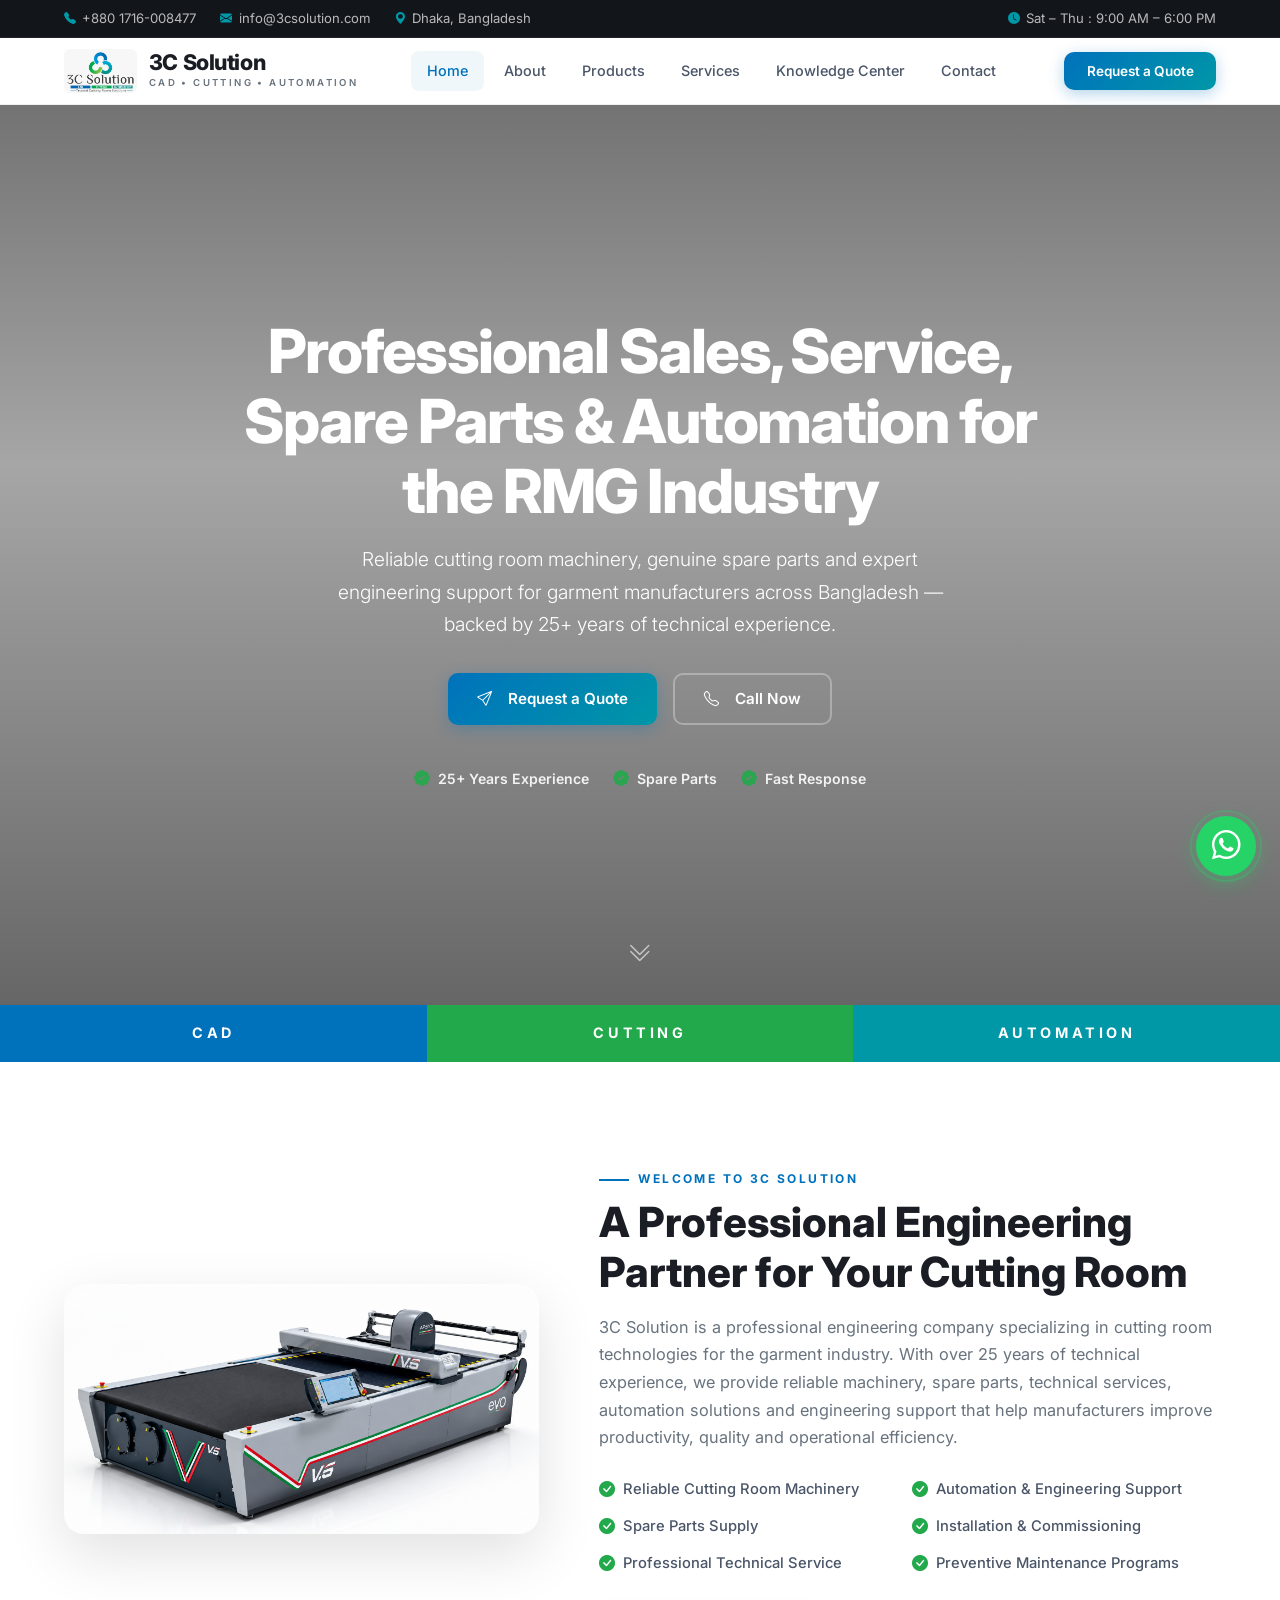
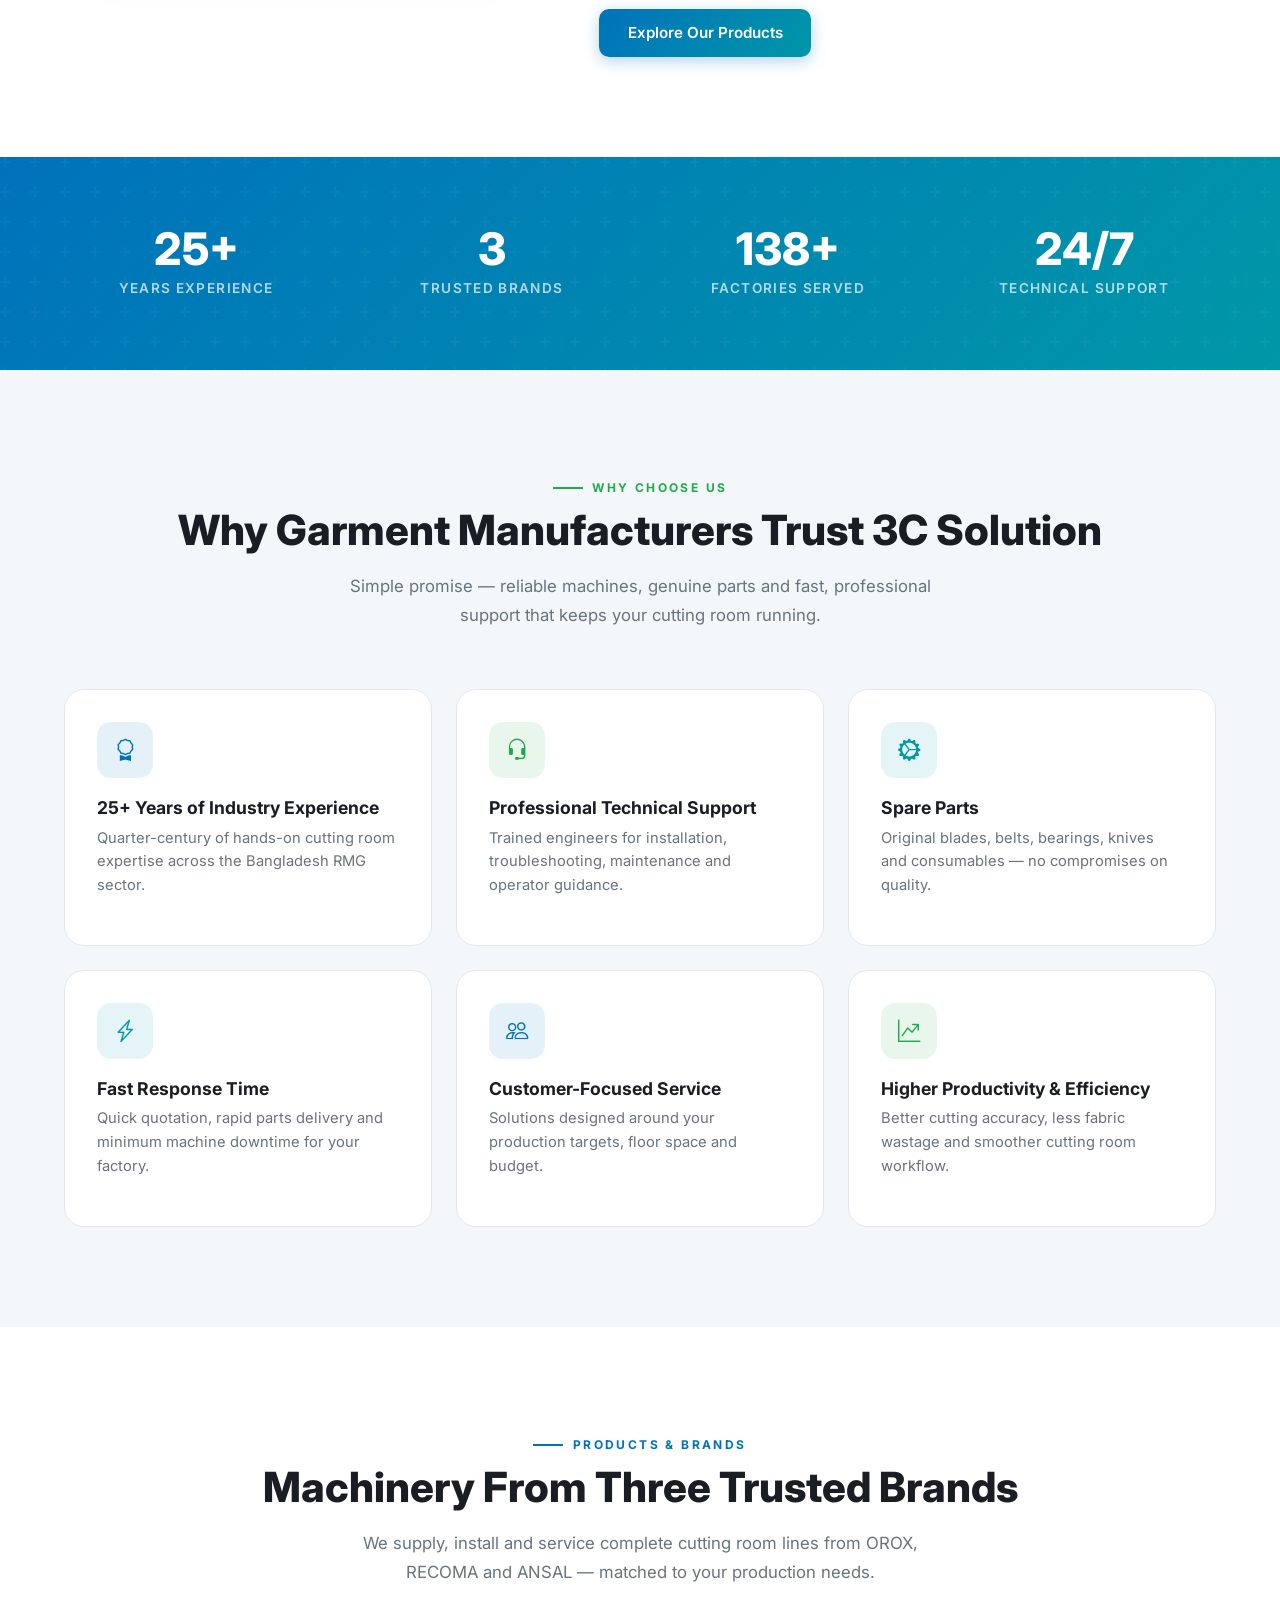
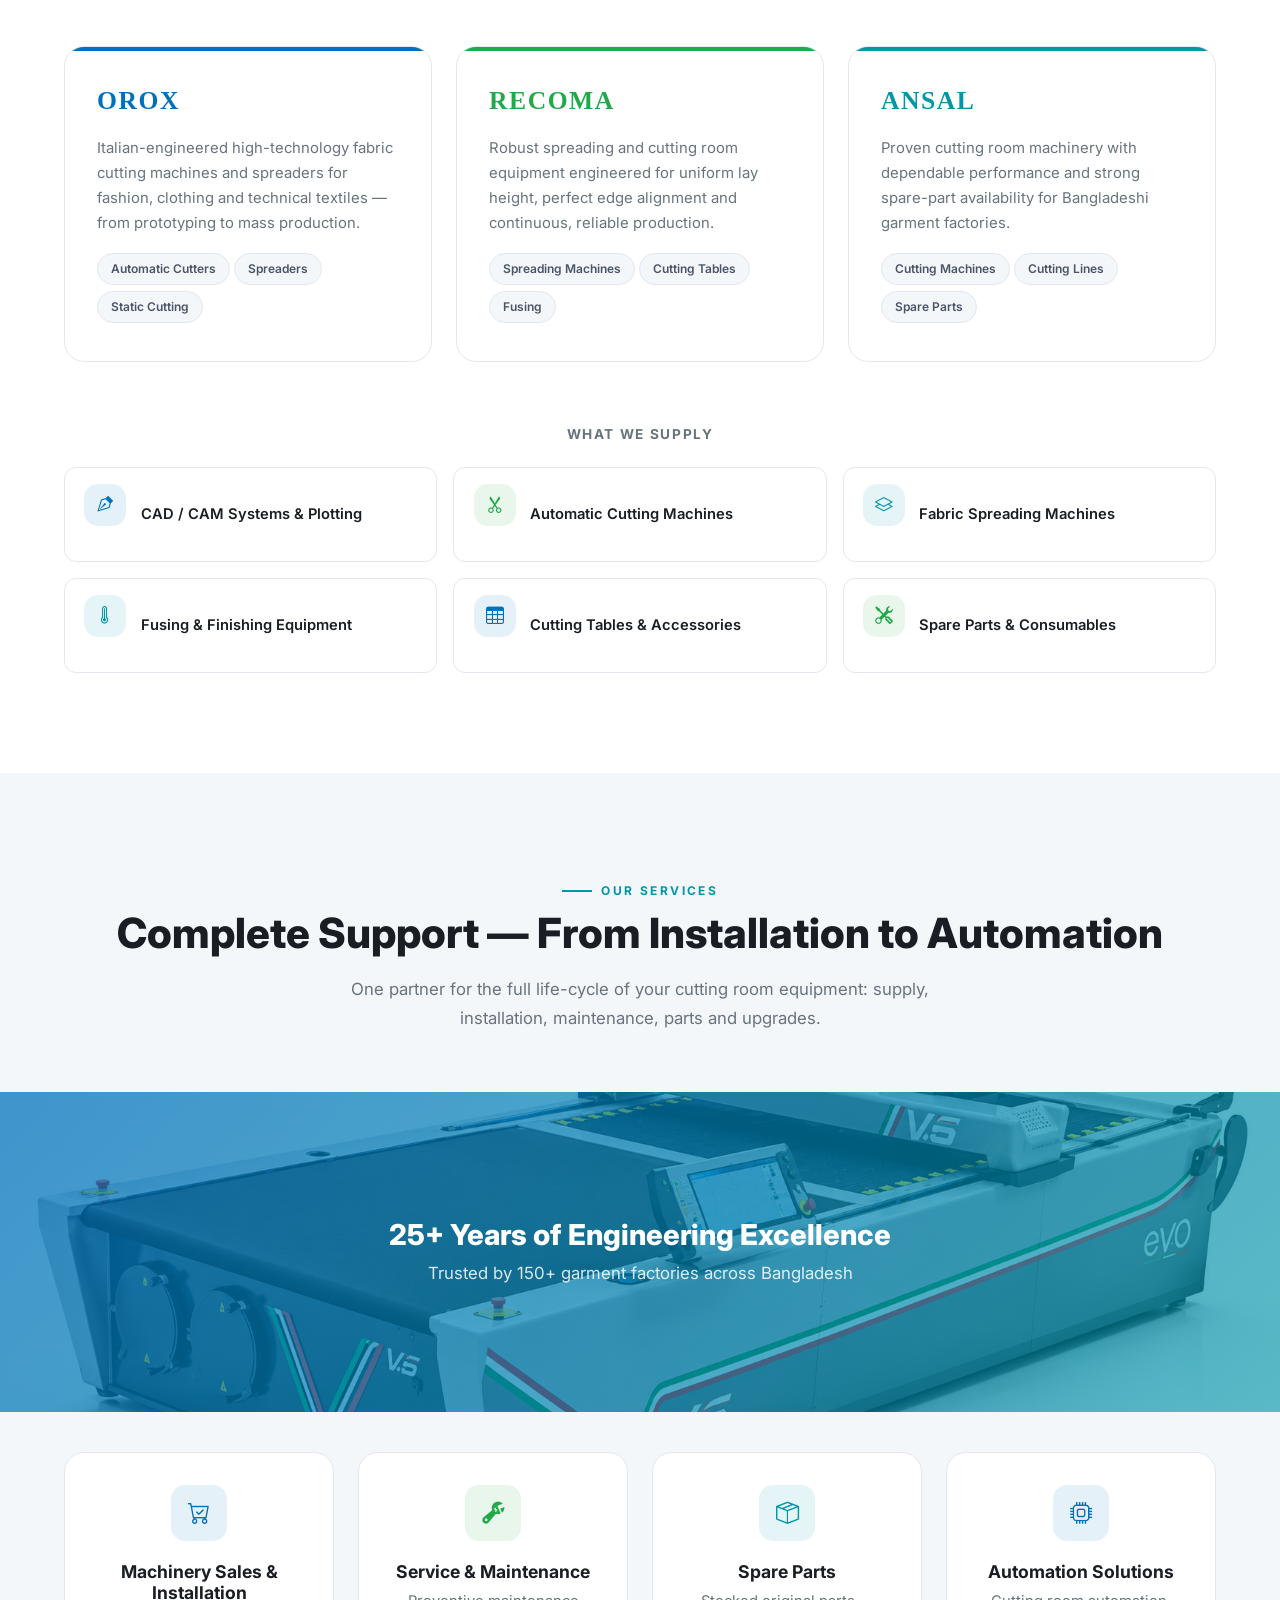
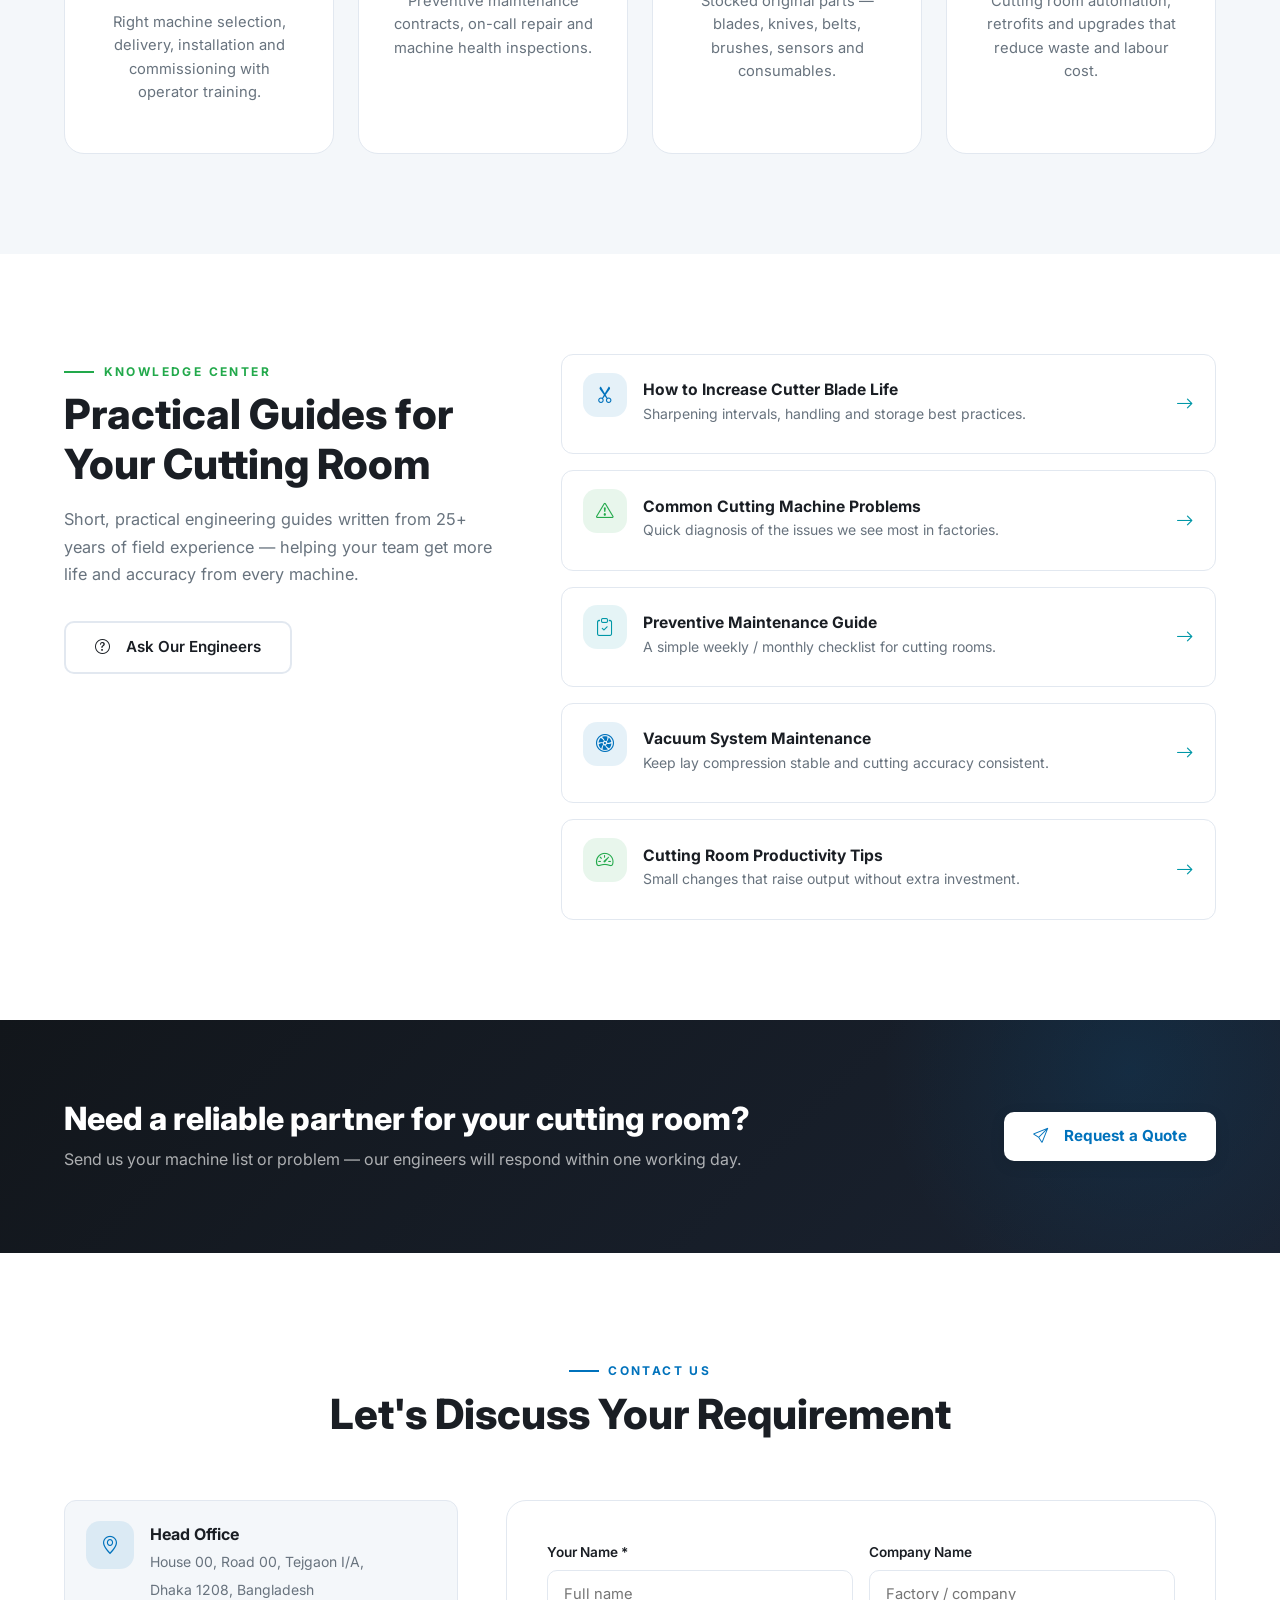
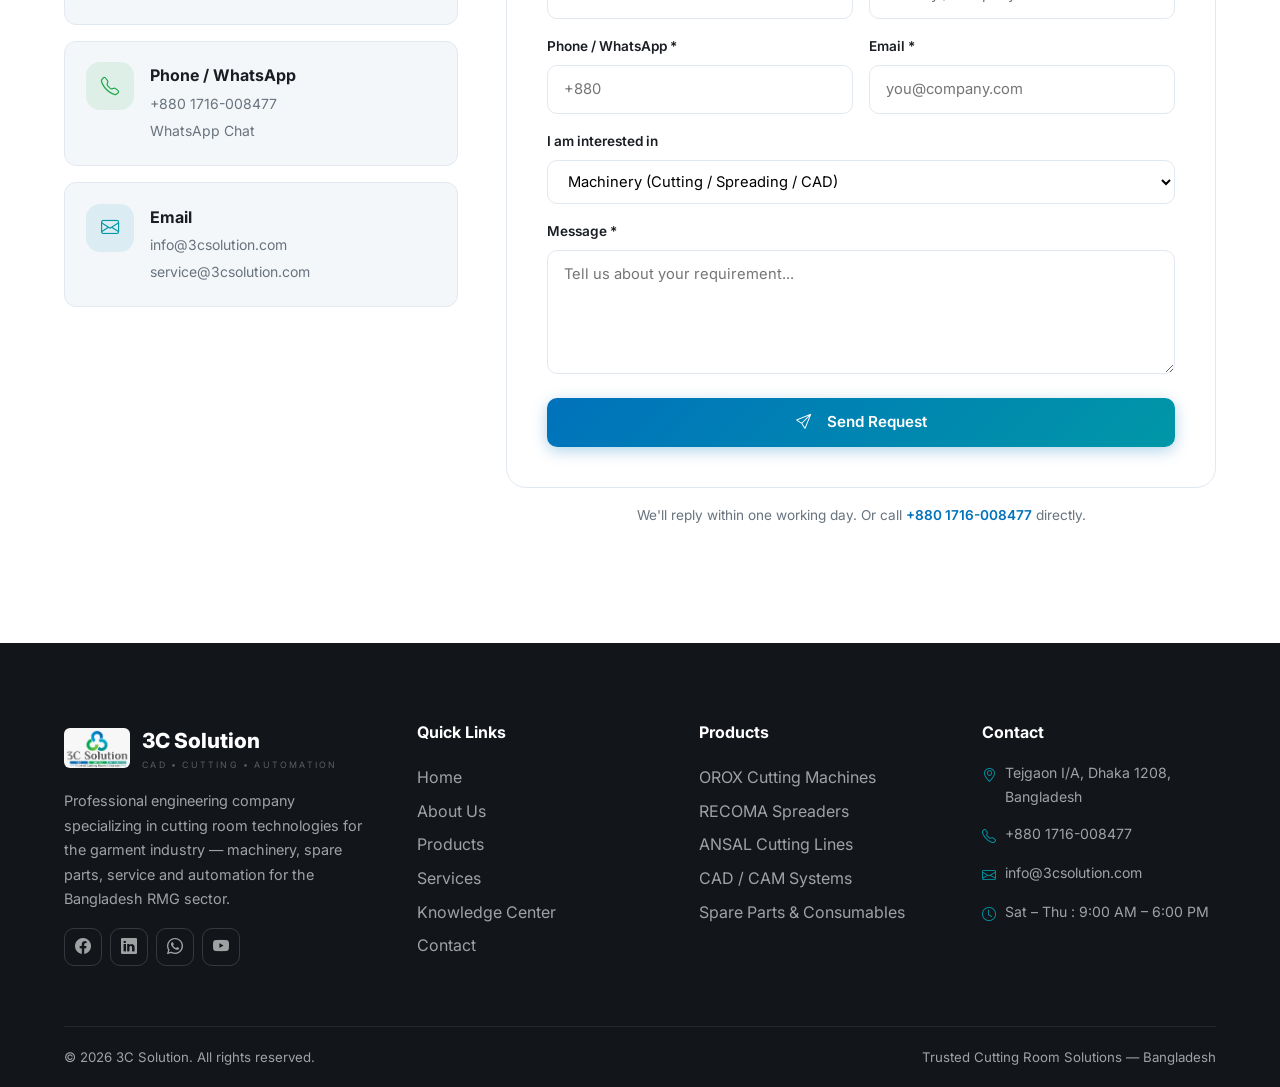
==== commit ae94b659: "new file added" ====
--- a/index2.html
+++ b/index2.html
@@ -62,7 +62,7 @@
   <!-- ================= VIDEO HERO ================= -->
   <section class="video-hero">
     <video autoplay muted loop playsinline>
-      <source src="videos/Video-1.mp4" type="video/mp4">
+      <source src="videos/Video-1-main.mp4" type="video/mp4">
     </video>
     <div class="video-hero-overlay"></div>
     <div class="video-hero-content">
@@ -251,7 +251,7 @@
 
     <!-- Full-width image banner with overlay text -->
     <div class="services-banner reveal">
-      <img src="images/image-2.jpeg" alt="Engineer performing electrical maintenance on industrial machinery">
+      <img src="images/image-3.png" alt="Engineer performing electrical maintenance on industrial machinery">
       <div class="services-banner-overlay">
         <h3>25+ Years of Engineering Excellence</h3>
         <p>Trusted by 150+ garment factories across Bangladesh</p>
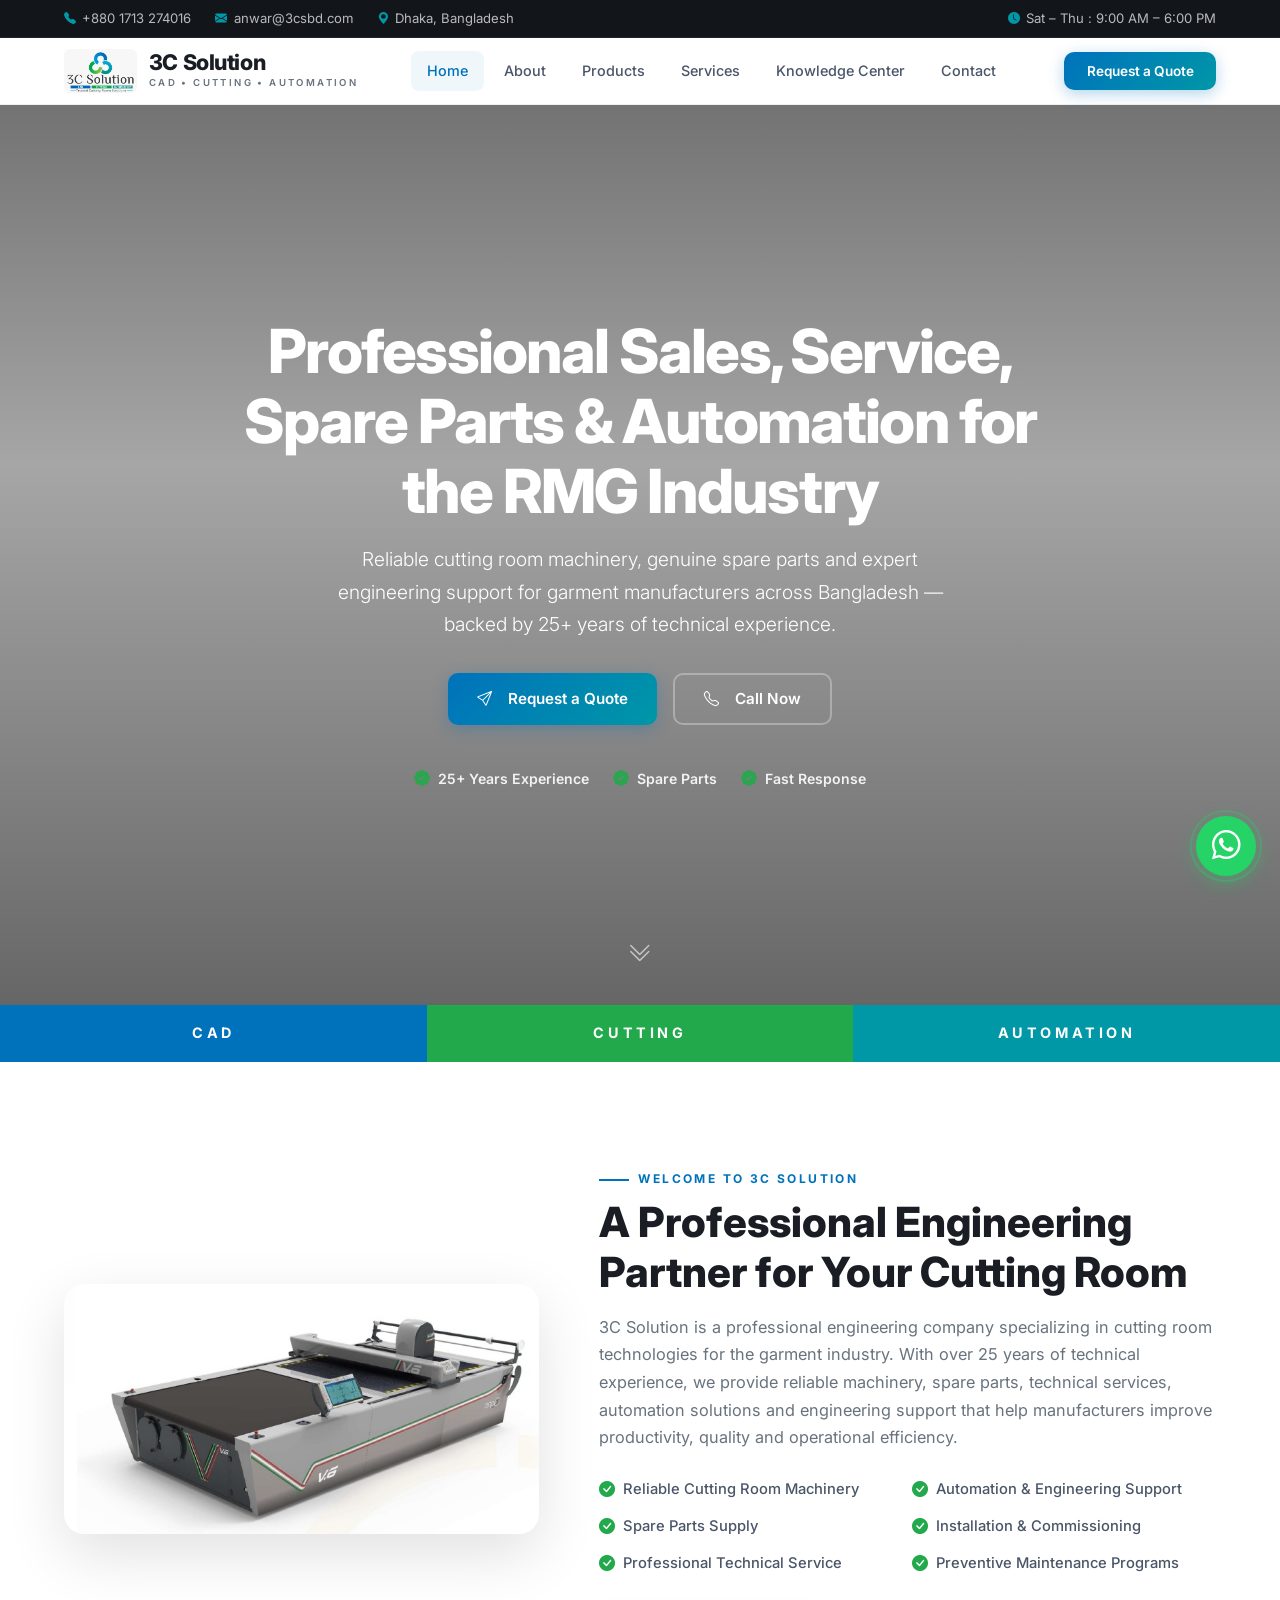
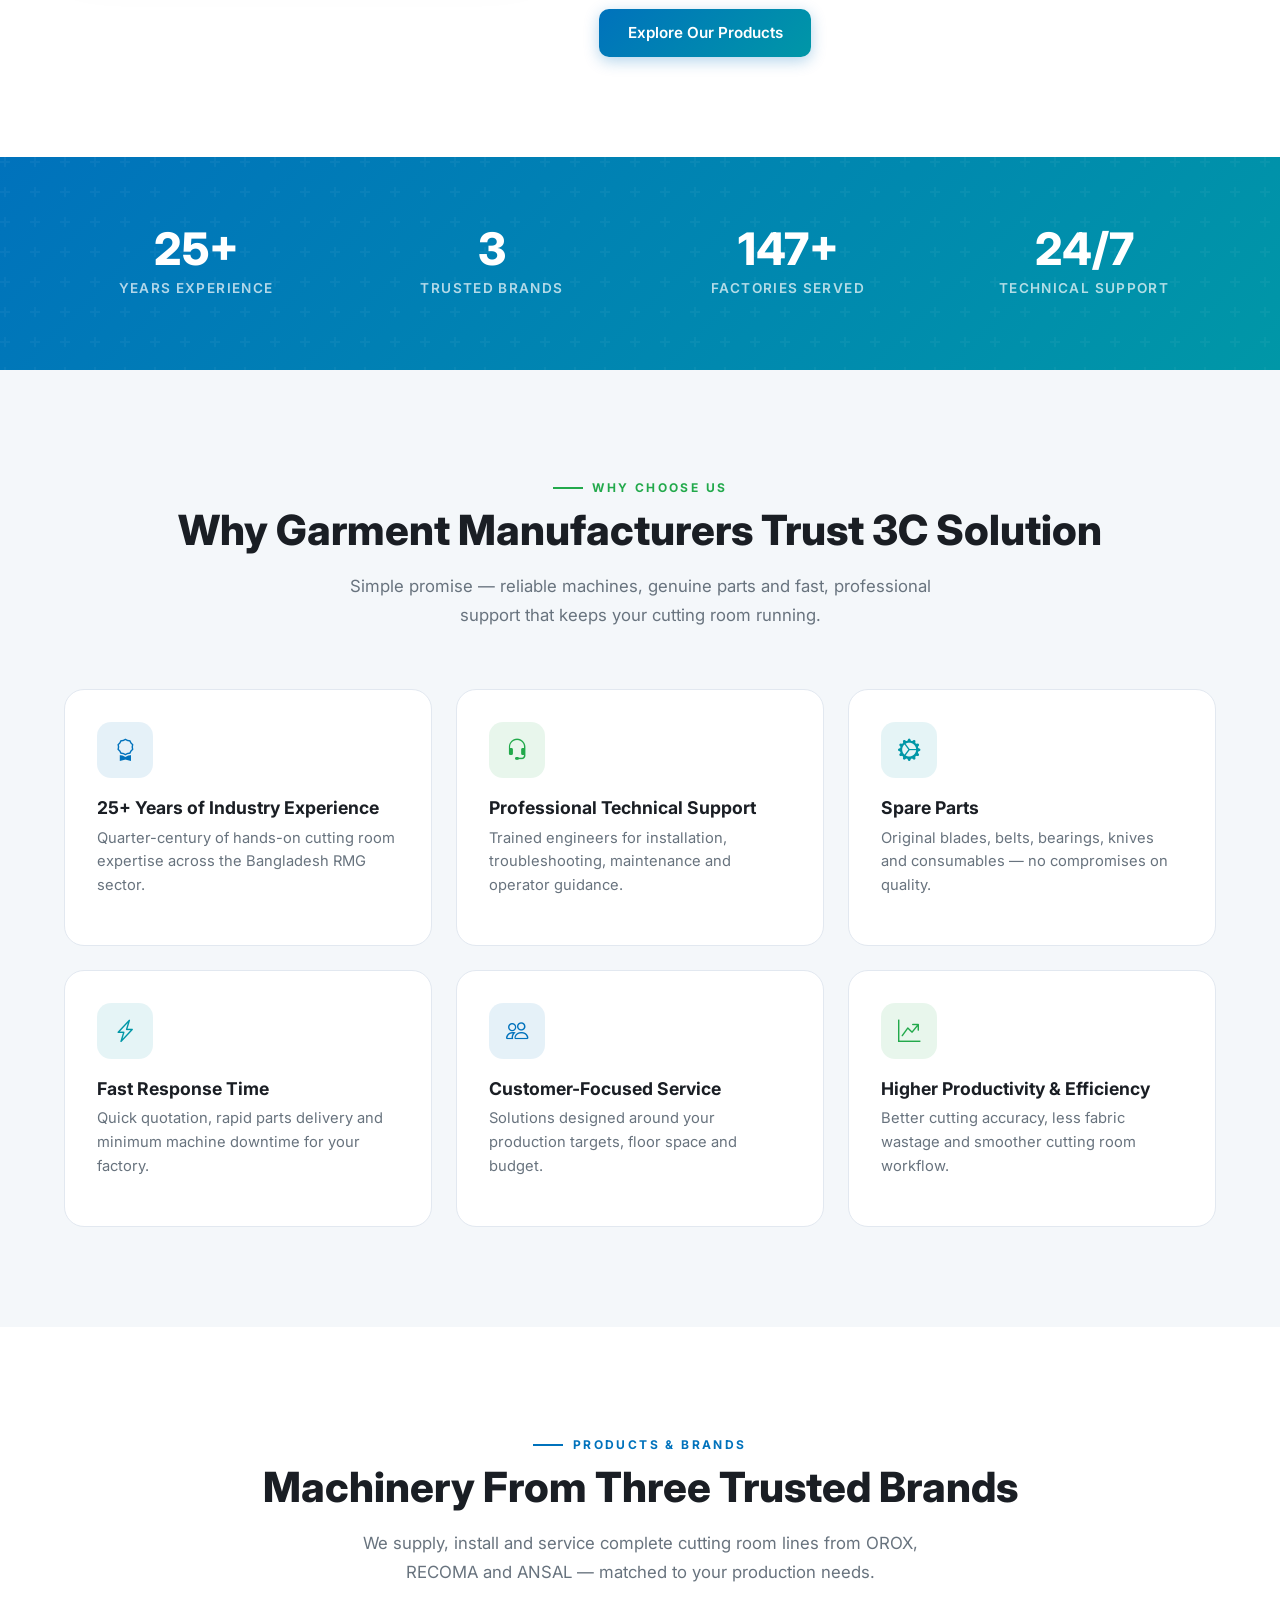
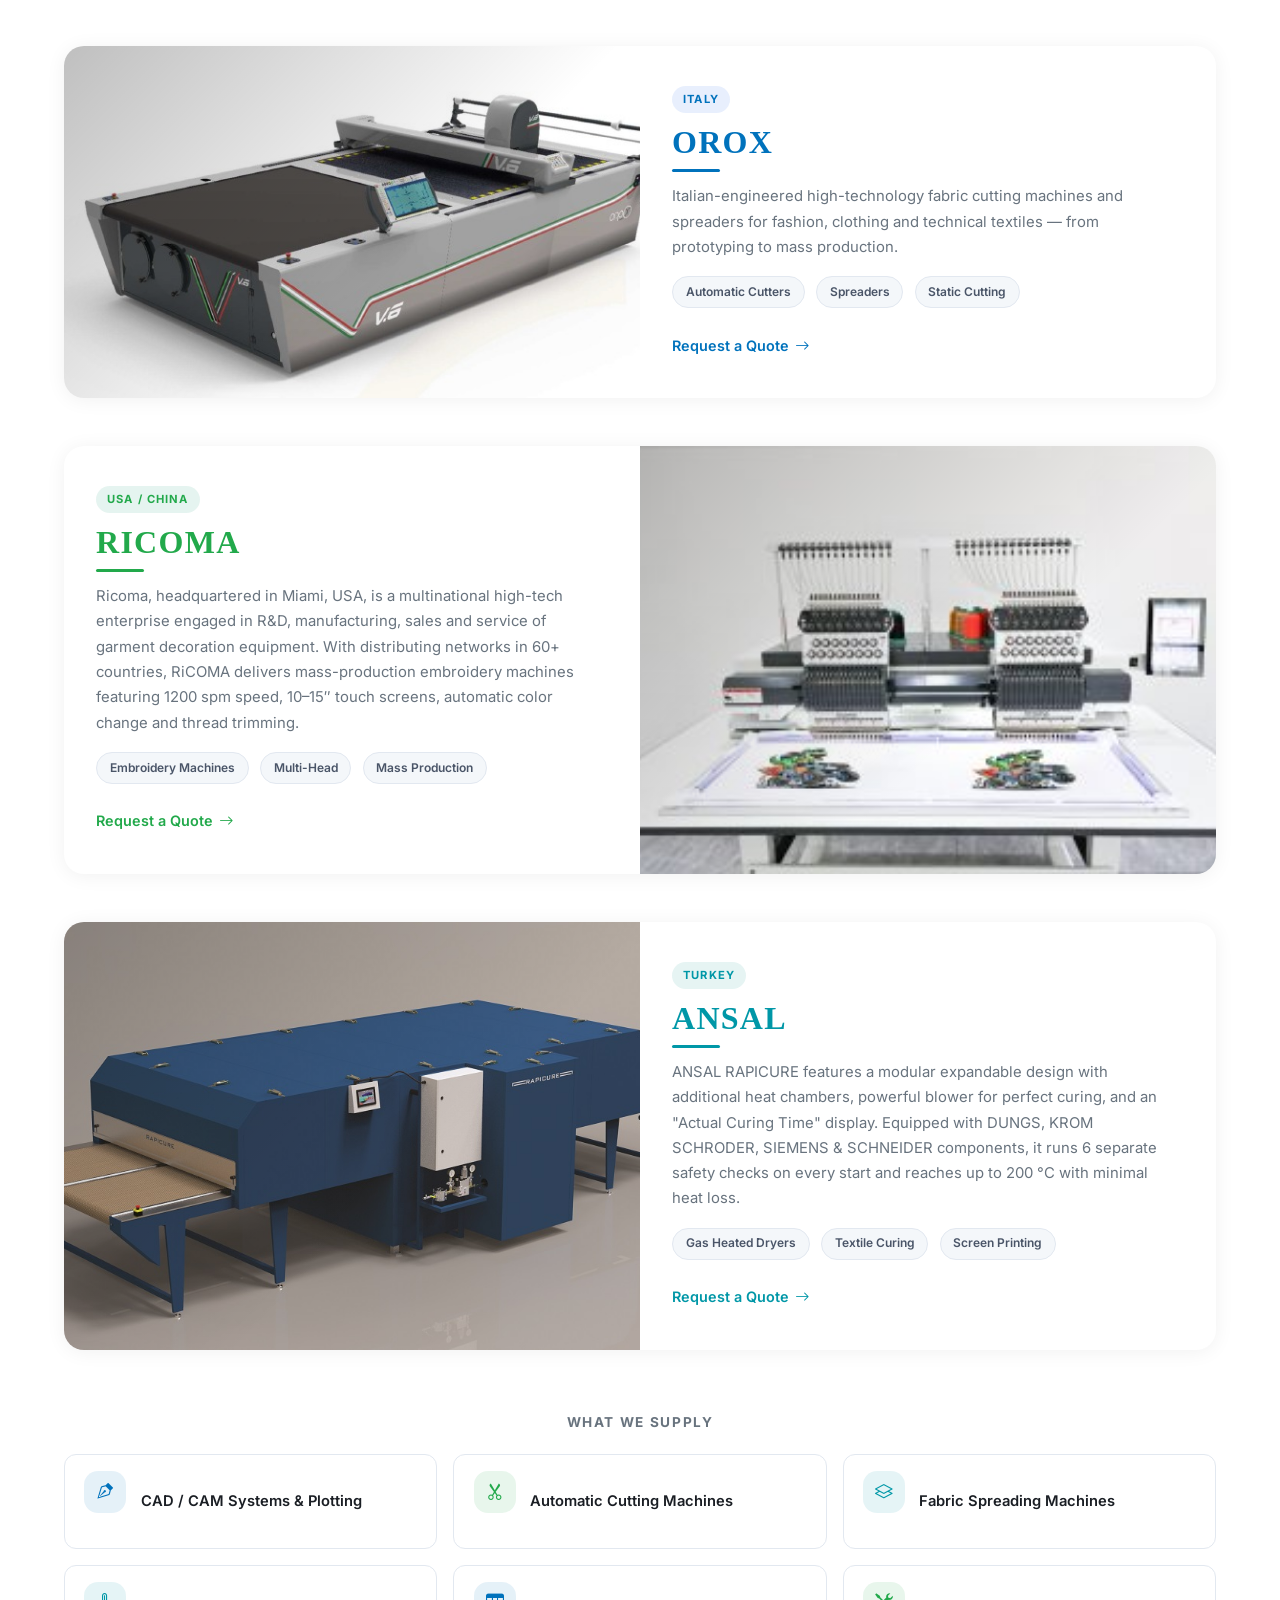
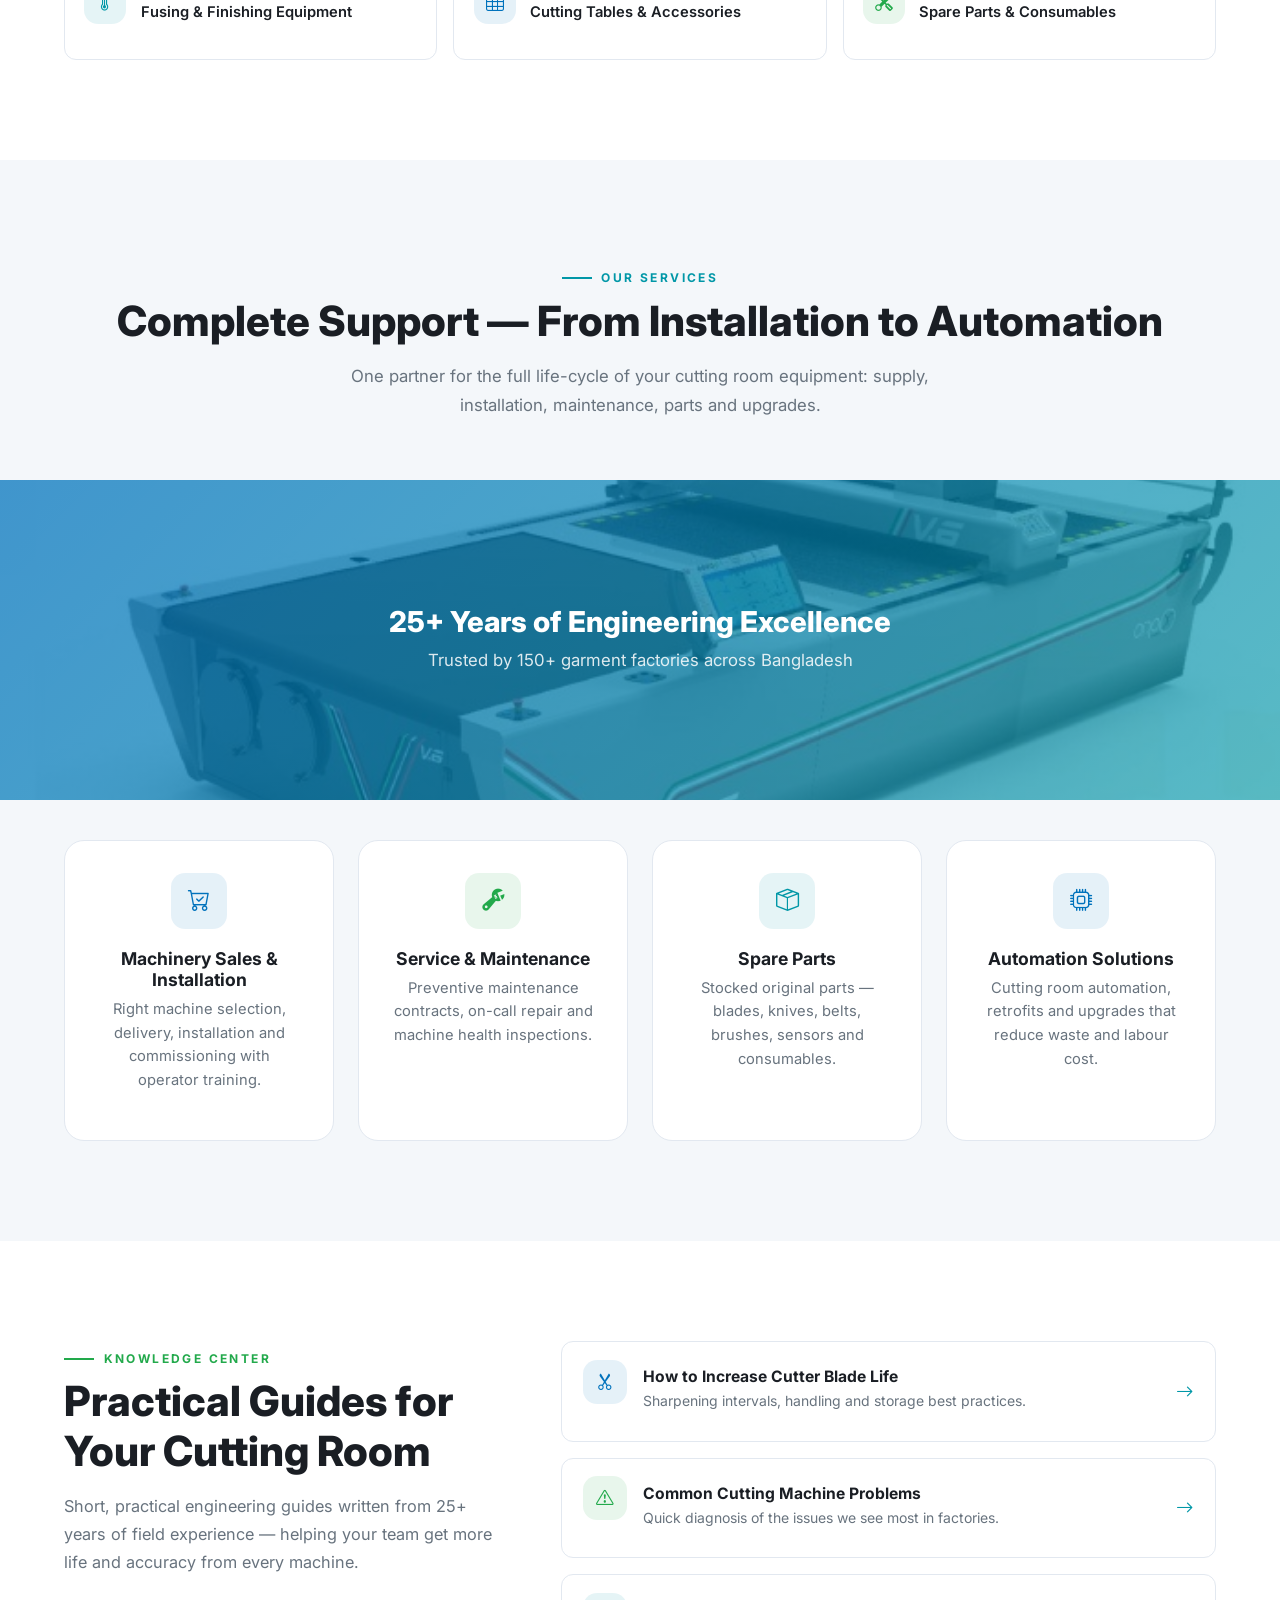
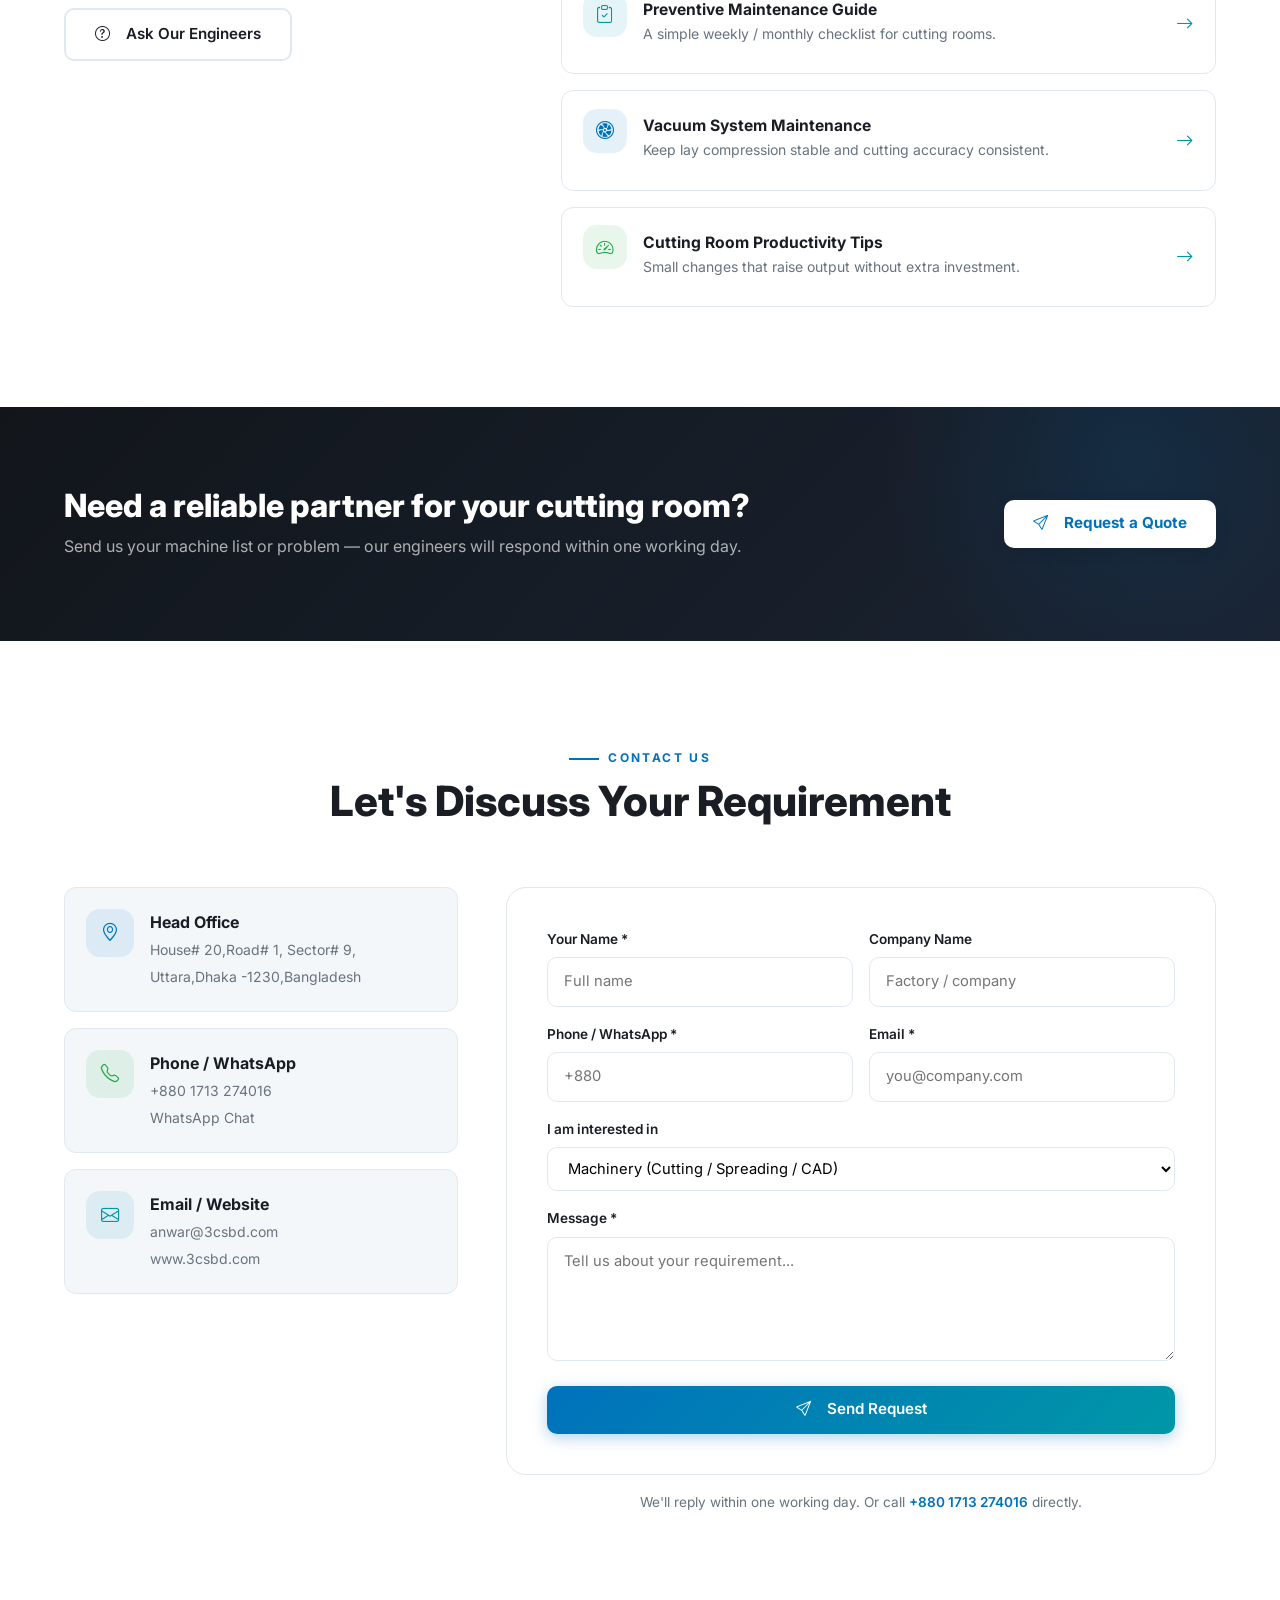
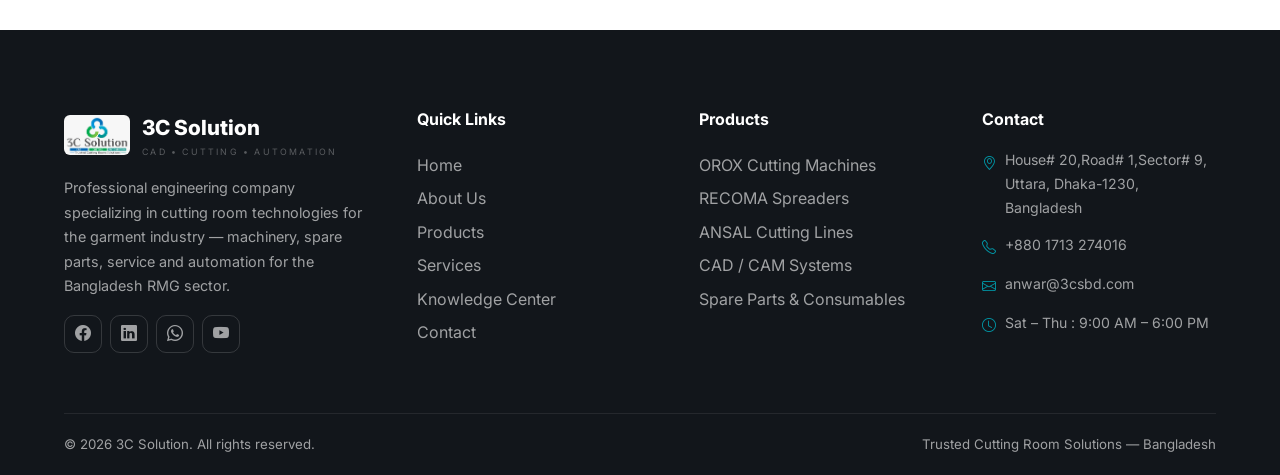
==== commit 2461d98f: "Update contact details and images in index2.htmlcode update Updated contact information including ph" ====
--- a/index2.html
+++ b/index2.html
@@ -21,8 +21,8 @@
   <div class="topbar d-none d-lg-block">
     <div class="container">
       <div class="info-group">
-        <span class="info-item"><i class="bi bi-telephone-fill"></i> <a href="tel:+8801716008477">+880 1716-008477</a></span>
-        <span class="info-item"><i class="bi bi-envelope-fill"></i> <a href="mailto:info@3csolution.com">info@3csolution.com</a></span>
+        <span class="info-item"><i class="bi bi-telephone-fill"></i> <a href="tel:+8801713274016">+880 1713 274016</a></span>
+        <span class="info-item"><i class="bi bi-envelope-fill"></i> <a href="mailto:anwar@3csbd.com">anwar@3csbd.com</a></span>
         <span class="info-item"><i class="bi bi-geo-alt-fill"></i> Dhaka, Bangladesh</span>
       </div>
       <span class="info-item"><i class="bi bi-clock-fill"></i> Sat – Thu : 9:00 AM – 6:00 PM</span>
@@ -96,7 +96,7 @@
       <div class="about-grid">
         <div class="reveal-left">
           <div class="about-img-wrap">
-            <img class="about-img" src="images/image-3.png" alt="Garment production machinery">
+            <img class="about-img" src="images/image-2.jpeg" alt="Garment production machinery">
           </div>
         </div>
         <div class="about-text reveal-right">
@@ -191,22 +191,65 @@
         <p class="section-sub mx-auto">We supply, install and service complete cutting room lines from OROX, RECOMA and ANSAL — matched to your production needs.</p>
       </div>
 
-      <div class="brands-grid">
-        <div class="brand-card bc-blue reveal">
-          <div class="brand-logo" style="color:var(--blue)">OROX</div>
-          <p style="color:var(--muted);font-size:.93rem;margin-bottom:1rem">Italian-engineered high-technology fabric cutting machines and spreaders for fashion, clothing and technical textiles — from prototyping to mass production.</p>
-          <span class="chip">Automatic Cutters</span><span class="chip">Spreaders</span><span class="chip">Static Cutting</span>
-        </div>
-        <div class="brand-card bc-green reveal">
-          <div class="brand-logo" style="color:var(--green)">RECOMA</div>
-          <p style="color:var(--muted);font-size:.93rem;margin-bottom:1rem">Robust spreading and cutting room equipment engineered for uniform lay height, perfect edge alignment and continuous, reliable production.</p>
-          <span class="chip">Spreading Machines</span><span class="chip">Cutting Tables</span><span class="chip">Fusing</span>
-        </div>
-        <div class="brand-card bc-teal reveal">
-          <div class="brand-logo" style="color:var(--teal)">ANSAL</div>
-          <p style="color:var(--muted);font-size:.93rem;margin-bottom:1rem">Proven cutting room machinery with dependable performance and strong spare-part availability for Bangladeshi garment factories.</p>
-          <span class="chip">Cutting Machines</span><span class="chip">Cutting Lines</span><span class="chip">Spare Parts</span>
-        </div>
+      <div class="brands-showcase">
+
+        <!-- OROX — image left -->
+        <div class="brand-row reveal">
+          <div class="brand-row-img">
+            <img src="images/image-2.jpeg" alt="OROX fabric cutting machine">
+            <div class="brand-row-img-overlay"></div>
+          </div>
+          <div class="brand-row-content">
+            <span class="brand-badge badge-blue">Italy</span>
+            <h3 class="brand-row-title" style="color:var(--blue)">OROX</h3>
+            <p class="brand-row-desc">Italian-engineered high-technology fabric cutting machines and spreaders for fashion, clothing and technical textiles — from prototyping to mass production.</p>
+            <div class="brand-chips">
+              <span class="chip">Automatic Cutters</span>
+              <span class="chip">Spreaders</span>
+              <span class="chip">Static Cutting</span>
+            </div>
+            <a href="#contact" class="brand-row-link link-blue">Request a Quote <i class="bi bi-arrow-right"></i></a>
+          </div>
+        </div>
+
+        <!-- Ricoma — image right -->
+        <div class="brand-row brand-row-reverse reveal">
+          <div class="brand-row-img">
+            <img src="images/ricoma.jpeg" alt="Ricoma embroidery machine">
+            <div class="brand-row-img-overlay"></div>
+          </div>
+          <div class="brand-row-content">
+            <span class="brand-badge badge-green">USA / China</span>
+            <h3 class="brand-row-title" style="color:var(--green)">RICOMA</h3>
+            <p class="brand-row-desc">Ricoma, headquartered in Miami, USA, is a multinational high-tech enterprise engaged in R&D, manufacturing, sales and service of garment decoration equipment. With distributing networks in 60+ countries, RiCOMA delivers mass-production embroidery machines featuring 1200 spm speed, 10–15″ touch screens, automatic color change and thread trimming.</p>
+            <div class="brand-chips">
+              <span class="chip">Embroidery Machines</span>
+              <span class="chip">Multi-Head</span>
+              <span class="chip">Mass Production</span>
+            </div>
+            <a href="#contact" class="brand-row-link link-green">Request a Quote <i class="bi bi-arrow-right"></i></a>
+          </div>
+        </div>
+
+        <!-- ANSAL — image left -->
+        <div class="brand-row reveal">
+          <div class="brand-row-img">
+            <img src="images/ansal-rapicure.jpg" alt="ANSAL RAPICURE Gas Heated Textile Dryer">
+            <div class="brand-row-img-overlay"></div>
+          </div>
+          <div class="brand-row-content">
+            <span class="brand-badge badge-teal">Turkey</span>
+            <h3 class="brand-row-title" style="color:var(--teal)">ANSAL</h3>
+            <p class="brand-row-desc">ANSAL RAPICURE features a modular expandable design with additional heat chambers, powerful blower for perfect curing, and an "Actual Curing Time" display. Equipped with DUNGS, KROM SCHRODER, SIEMENS &amp; SCHNEIDER components, it runs 6 separate safety checks on every start and reaches up to 200 °C with minimal heat loss.</p>
+            <div class="brand-chips">
+              <span class="chip">Gas Heated Dryers</span>
+              <span class="chip">Textile Curing</span>
+              <span class="chip">Screen Printing</span>
+            </div>
+            <a href="#contact" class="brand-row-link link-teal">Request a Quote <i class="bi bi-arrow-right"></i></a>
+          </div>
+        </div>
+
       </div>
 
       <h3 style="font-size:.85rem;font-weight:700;text-transform:uppercase;letter-spacing:.12em;color:var(--muted);text-align:center;margin-bottom:1.5rem">What We Supply</h3>
@@ -251,7 +294,7 @@
 
     <!-- Full-width image banner with overlay text -->
     <div class="services-banner reveal">
-      <img src="images/image-3.png" alt="Engineer performing electrical maintenance on industrial machinery">
+      <img src="images/image-2.jpeg" alt="Engineer performing electrical maintenance on industrial machinery">
       <div class="services-banner-overlay">
         <h3>25+ Years of Engineering Excellence</h3>
         <p>Trusted by 150+ garment factories across Bangladesh</p>
@@ -349,33 +392,33 @@
         <div class="contact-cards reveal-left">
           <div class="contact-card">
             <span class="icon-box t-blue" style="width:48px;height:48px;font-size:1.15rem"><i class="bi bi-geo-alt"></i></span>
-            <span><strong>Head Office</strong><br><small style="color:var(--muted)">House 00, Road 00, Tejgaon I/A,<br>Dhaka 1208, Bangladesh</small></span>
+            <span><strong>Head Office</strong><br><small style="color:var(--muted)">House# 20,Road# 1, Sector# 9, <br>Uttara,Dhaka -1230,Bangladesh</small></span>
           </div>
           <div class="contact-card">
             <span class="icon-box t-green" style="width:48px;height:48px;font-size:1.15rem"><i class="bi bi-telephone"></i></span>
             <span><strong>Phone / WhatsApp</strong><br><small style="color:var(--muted)">
-              <a href="tel:+8801716008477">+880 1716-008477</a><br>
-              <a href="https://wa.me/8801716008477" target="_blank">WhatsApp Chat</a>
+              <a href="tel:+8801713274016">+880 1713 274016</a><br>
+              <a href="https://wa.me/8801713274016" target="_blank">WhatsApp Chat</a>
             </small></span>
           </div>
           <div class="contact-card">
             <span class="icon-box t-teal" style="width:48px;height:48px;font-size:1.15rem"><i class="bi bi-envelope"></i></span>
-            <span><strong>Email</strong><br><small style="color:var(--muted)">
-              <a href="mailto:info@3csolution.com">info@3csolution.com</a><br>
-              <a href="mailto:service@3csolution.com">service@3csolution.com</a>
+            <span><strong>Email / Website</strong><br><small style="color:var(--muted)">
+              <a href="mailto:anwar@3csbd.com">anwar@3csbd.com</a><br>
+              <a href="#">www.3csbd.com</a>
             </small></span>
           </div>
         </div>
         <div class="reveal-right">
           <form class="contact-form"
-                action="https://formsubmit.co/your-email@example.com"
+                action="https://formsubmit.co/anwar@3csbd.com"
                 method="POST"
                 id="quoteForm">
             <!-- FormSubmit config -->
             <input type="hidden" name="_subject" value="New Quote Request from 3C Solution Website">
             <input type="hidden" name="_captcha" value="false">
             <input type="hidden" name="_template" value="table">
-            <input type="hidden" name="_next" value="https://yourdomain.com/?status=success">
+            <input type="hidden" name="_next" value="https://3csbd.com/?status=success">
 
             <div class="form-row">
               <div class="form-group">
@@ -413,7 +456,7 @@
             </div>
             <button class="btn btn-brand" type="submit" style="width:100%;justify-content:center"><i class="bi bi-send me-2"></i>Send Request</button>
           </form>
-          <p class="form-note">We'll reply within one working day. Or call <a href="tel:+8801716008477" style="color:var(--blue);font-weight:600">+880 1716-008477</a> directly.</p>
+          <p class="form-note">We'll reply within one working day. Or call <a href="tel:+8801713274016" style="color:var(--blue);font-weight:600">+880 1713 274016</a> directly.</p>
         </div>
       </div>
     </div>
@@ -435,7 +478,7 @@
           <div class="social-links">
             <a href="#" aria-label="Facebook"><i class="bi bi-facebook"></i></a>
             <a href="#" aria-label="LinkedIn"><i class="bi bi-linkedin"></i></a>
-            <a href="https://wa.me/8801716008477" aria-label="WhatsApp"><i class="bi bi-whatsapp"></i></a>
+            <a href="https://wa.me/8801713274016" aria-label="WhatsApp"><i class="bi bi-whatsapp"></i></a>
             <a href="#" aria-label="YouTube"><i class="bi bi-youtube"></i></a>
           </div>
         </div>
@@ -458,9 +501,9 @@
         </div>
         <div>
           <h5>Contact</h5>
-          <div class="footer-contact-item"><i class="bi bi-geo-alt"></i> Tejgaon I/A, Dhaka 1208, Bangladesh</div>
-          <div class="footer-contact-item"><i class="bi bi-telephone"></i> +880 1716-008477</div>
-          <div class="footer-contact-item"><i class="bi bi-envelope"></i> info@3csolution.com</div>
+          <div class="footer-contact-item"><i class="bi bi-geo-alt"></i> House# 20,Road# 1,Sector# 9, Uttara, Dhaka-1230, Bangladesh</div>
+          <div class="footer-contact-item"><i class="bi bi-telephone"></i> +880 1713 274016</div>
+          <div class="footer-contact-item"><i class="bi bi-envelope"></i> anwar@3csbd.com</div>
           <div class="footer-contact-item"><i class="bi bi-clock"></i> Sat – Thu : 9:00 AM – 6:00 PM</div>
         </div>
       </div>
@@ -472,7 +515,7 @@
   </footer>
 
   <!-- ================= WHATSAPP FLOAT ================= -->
-  <a href="https://wa.me/8801716008477?text=Hello%203C%20Solution%2C%20I%20need%20information%20about%20your%20cutting%20room%20solutions."
+  <a href="https://wa.me/8801713274016?text=Hello%203C%20Solution%2C%20I%20need%20information%20about%20your%20cutting%20room%20solutions."
      class="whatsapp-float"
      target="_blank"
      aria-label="Chat on WhatsApp">
@@ -499,4 +542,4 @@
     });
   </script>
 </body>
-</html>+</html>
--- a/css/style.css
+++ b/css/style.css
@@ -543,45 +543,174 @@
 /* ============================================
    PRODUCTS & BRANDS
    ============================================ */
-.brands-grid {
+.brands-showcase {
+  display: flex;
+  flex-direction: column;
+  gap: 3rem;
+  margin-bottom: 4rem;
+}
+
+/* ---- Brand Row (alternating image/text) ---- */
+.brand-row {
   display: grid;
-  grid-template-columns: repeat(3, 1fr);
-  gap: 1.5rem;
-  margin-bottom: 4rem;
-}
-
-.brand-card {
+  grid-template-columns: 1fr 1fr;
+  gap: 0;
+  border-radius: var(--radius-lg);
+  overflow: hidden;
   background: #fff;
-  border: 1px solid var(--line);
-  border-radius: var(--radius-lg);
-  padding: 2rem;
+  box-shadow: 0 2px 20px rgba(0,0,0,.06);
+  transition: box-shadow var(--transition), transform var(--transition);
+}
+.brand-row:hover {
+  box-shadow: 0 8px 40px rgba(0,0,0,.12);
+  transform: translateY(-4px);
+}
+
+/* Reverse layout for alternating rows */
+.brand-row-reverse {
+  direction: rtl;
+}
+.brand-row-reverse > * {
+  direction: ltr;
+}
+
+/* Image half */
+.brand-row-img {
   position: relative;
+  min-height: 340px;
   overflow: hidden;
-  transition: all var(--transition);
-}
-.brand-card::before {
+}
+.brand-row-img img {
+  width: 100%;
+  height: 100%;
+  object-fit: cover;
+  transition: transform .6s cubic-bezier(.4,0,.2,1);
+}
+.brand-row:hover .brand-row-img img {
+  transform: scale(1.05);
+}
+.brand-row-img-overlay {
+  position: absolute;
+  inset: 0;
+  background: linear-gradient(135deg, rgba(0,0,0,.25) 0%, transparent 60%);
+  pointer-events: none;
+}
+
+/* Content half */
+.brand-row-content {
+  display: flex;
+  flex-direction: column;
+  justify-content: center;
+  padding: 2.5rem 2.5rem 2.5rem 2rem;
+}
+
+.brand-badge {
+  display: inline-block;
+  width: fit-content;
+  font-size: .7rem;
+  font-weight: 700;
+  text-transform: uppercase;
+  letter-spacing: .1em;
+  padding: .25rem .7rem;
+  border-radius: 999px;
+  margin-bottom: .6rem;
+}
+.badge-blue  { background: rgba(37,99,235,.1);  color: var(--blue); }
+.badge-green { background: rgba(5,150,105,.1);  color: var(--green); }
+.badge-teal  { background: rgba(13,148,136,.1);  color: var(--teal); }
+
+.brand-row-title {
+  font-family: Georgia, 'Times New Roman', serif;
+  font-weight: 800;
+  font-size: 2rem;
+  letter-spacing: .04em;
+  margin-bottom: .75rem;
+  position: relative;
+}
+.brand-row-title::after {
+  content: "";
+  display: block;
+  width: 48px;
+  height: 3px;
+  border-radius: 2px;
+  margin-top: .5rem;
+  transition: width var(--transition);
+}
+.brand-row:hover .brand-row-title::after {
+  width: 80px;
+}
+.brand-row-title[style*="var(--blue)"]::after  { background: var(--blue); }
+.brand-row-title[style*="var(--green)"]::after { background: var(--green); }
+.brand-row-title[style*="var(--teal)"]::after  { background: var(--teal); }
+
+.brand-row-desc {
+  color: var(--muted);
+  font-size: .93rem;
+  line-height: 1.7;
+  margin-bottom: 1rem;
+}
+
+.brand-chips {
+  display: flex;
+  flex-wrap: wrap;
+  gap: .4rem;
+  margin-bottom: 1.2rem;
+}
+
+.brand-row-link {
+  display: inline-flex;
+  align-items: center;
+  gap: .35rem;
+  font-weight: 600;
+  font-size: .9rem;
+  text-decoration: none;
+  transition: gap var(--transition);
+}
+.brand-row-link:hover {
+  gap: .65rem;
+}
+.link-blue  { color: var(--blue); }
+.link-green { color: var(--green); }
+.link-teal  { color: var(--teal); }
+
+/* ---- Staggered entrance animation ---- */
+.brand-row .brand-row-img   { transition: opacity .7s cubic-bezier(.4,0,.2,1), transform .7s cubic-bezier(.4,0,.2,1); }
+.brand-row .brand-row-content { transition: opacity .7s .15s cubic-bezier(.4,0,.2,1), transform .7s .15s cubic-bezier(.4,0,.2,1); }
+
+/* Reset reveal transform on brand-row — we animate children instead */
+.brand-row.reveal { transform: none; }
+.brand-row.reveal.visible { transform: none; }
+
+.brand-row:not(.visible) .brand-row-img {
+  opacity: 0;
+  transform: translateX(-50px);
+}
+.brand-row-reverse:not(.visible) .brand-row-img {
+  transform: translateX(50px);
+}
+.brand-row:not(.visible) .brand-row-content {
+  opacity: 0;
+  transform: translateX(50px);
+}
+.brand-row-reverse:not(.visible) .brand-row-content {
+  transform: translateX(-50px);
+}
+
+/* Shimmer line on hover */
+.brand-row::after {
   content: "";
   position: absolute;
   top: 0;
-  left: 0;
-  right: 0;
-  height: 4px;
-}
-.brand-card.bc-blue::before { background: var(--blue); }
-.brand-card.bc-green::before { background: var(--green); }
-.brand-card.bc-teal::before { background: var(--teal); }
-
-.brand-card:hover {
-  box-shadow: var(--shadow-lg);
-  transform: translateY(-4px);
-}
-
-.brand-logo {
-  font-family: Georgia, serif;
-  font-weight: 800;
-  font-size: 1.6rem;
-  letter-spacing: .06em;
-  margin-bottom: .8rem;
+  left: -100%;
+  width: 100%;
+  height: 100%;
+  background: linear-gradient(90deg, transparent, rgba(255,255,255,.08), transparent);
+  transition: left .6s;
+  pointer-events: none;
+  z-index: 2;
+}
+.brand-row:hover::after {
+  left: 100%;
 }
 
 .chip {
@@ -1090,9 +1219,25 @@
   }
 
   .features-grid,
-  .brands-grid,
   .supply-grid {
     grid-template-columns: 1fr;
+  }
+  .brand-row {
+    grid-template-columns: 1fr;
+  }
+  .brand-row-reverse {
+    direction: ltr;
+  }
+  .brand-row-img {
+    min-height: 240px;
+  }
+  .brand-row:not(.visible) .brand-row-img,
+  .brand-row-reverse:not(.visible) .brand-row-img {
+    transform: translateY(30px);
+  }
+  .brand-row:not(.visible) .brand-row-content,
+  .brand-row-reverse:not(.visible) .brand-row-content {
+    transform: translateY(30px);
   }
   .services-grid {
     grid-template-columns: 1fr 1fr;
@@ -1148,4 +1293,13 @@
   .services-banner {
     height: 180px;
   }
+  .brand-row-content {
+    padding: 1.5rem;
+  }
+  .brand-row-title {
+    font-size: 1.5rem;
+  }
+  .brand-row-img {
+    min-height: 200px;
+  }
 }
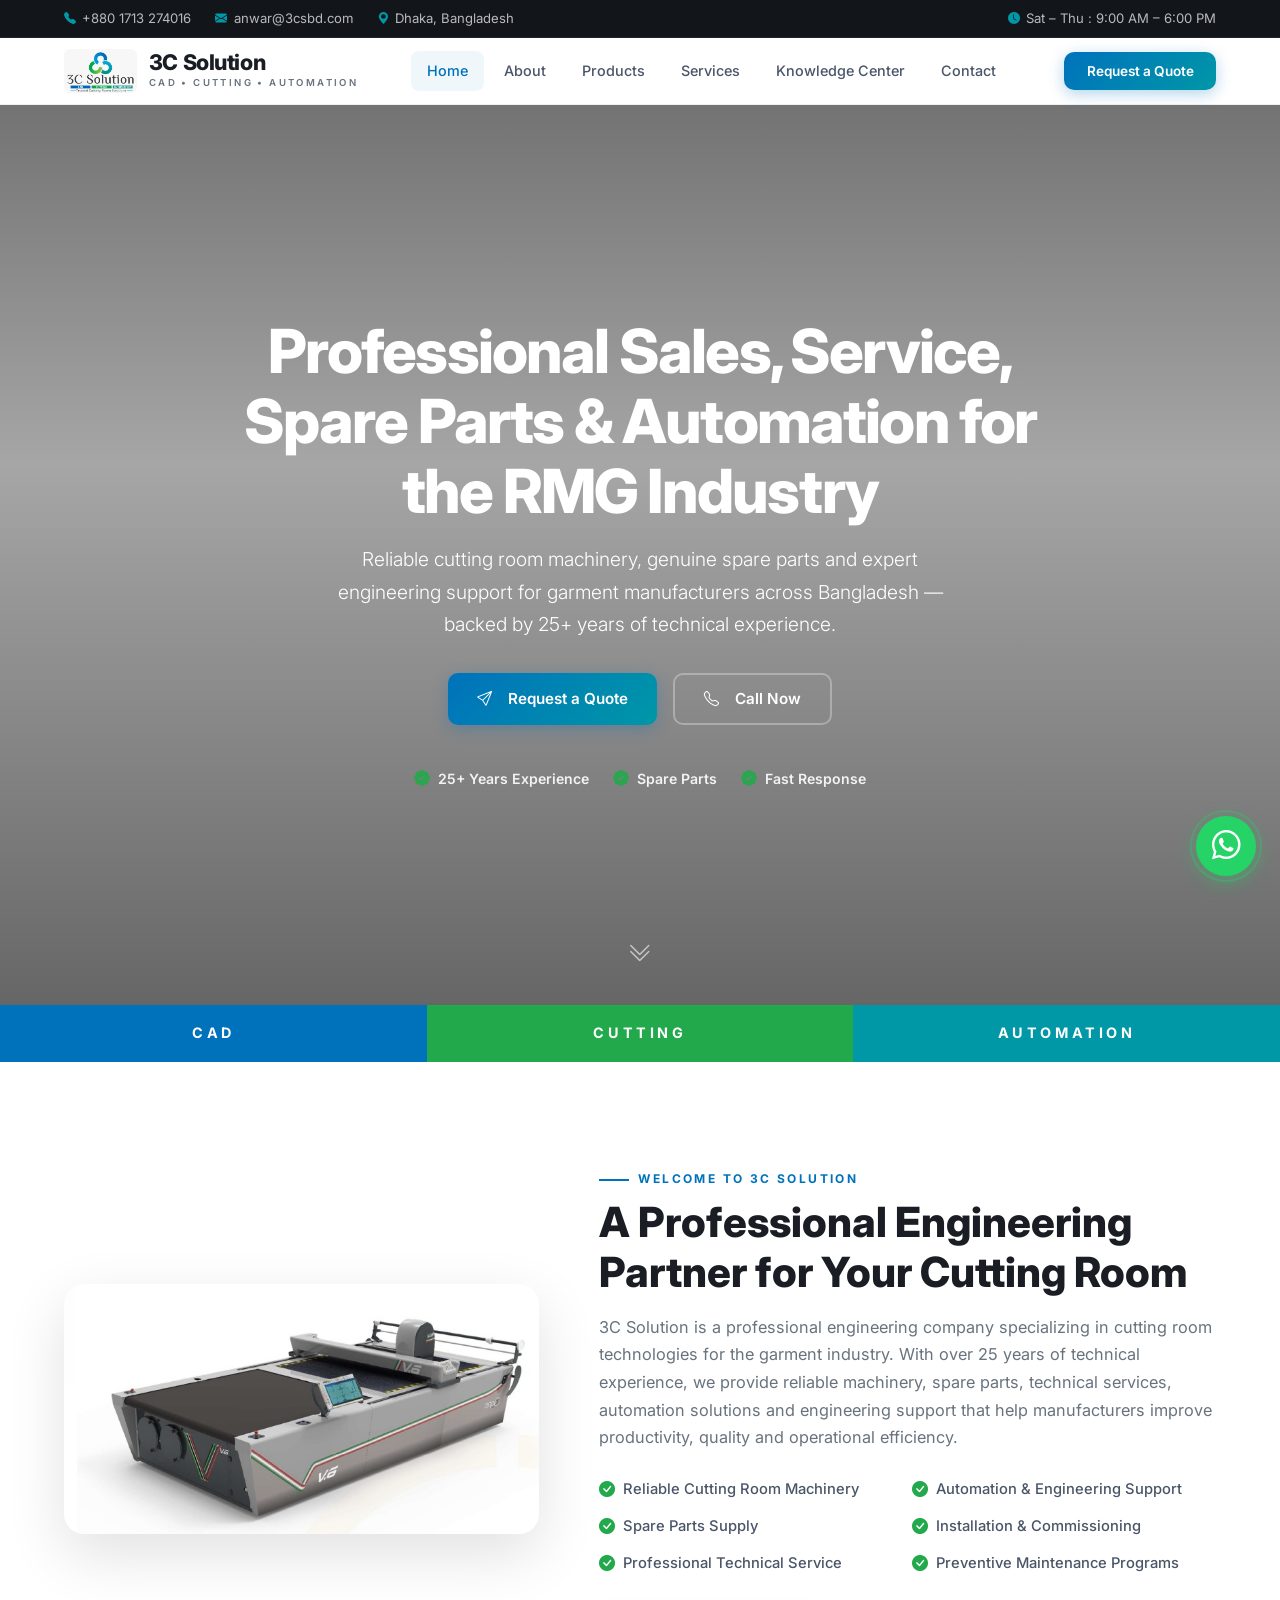
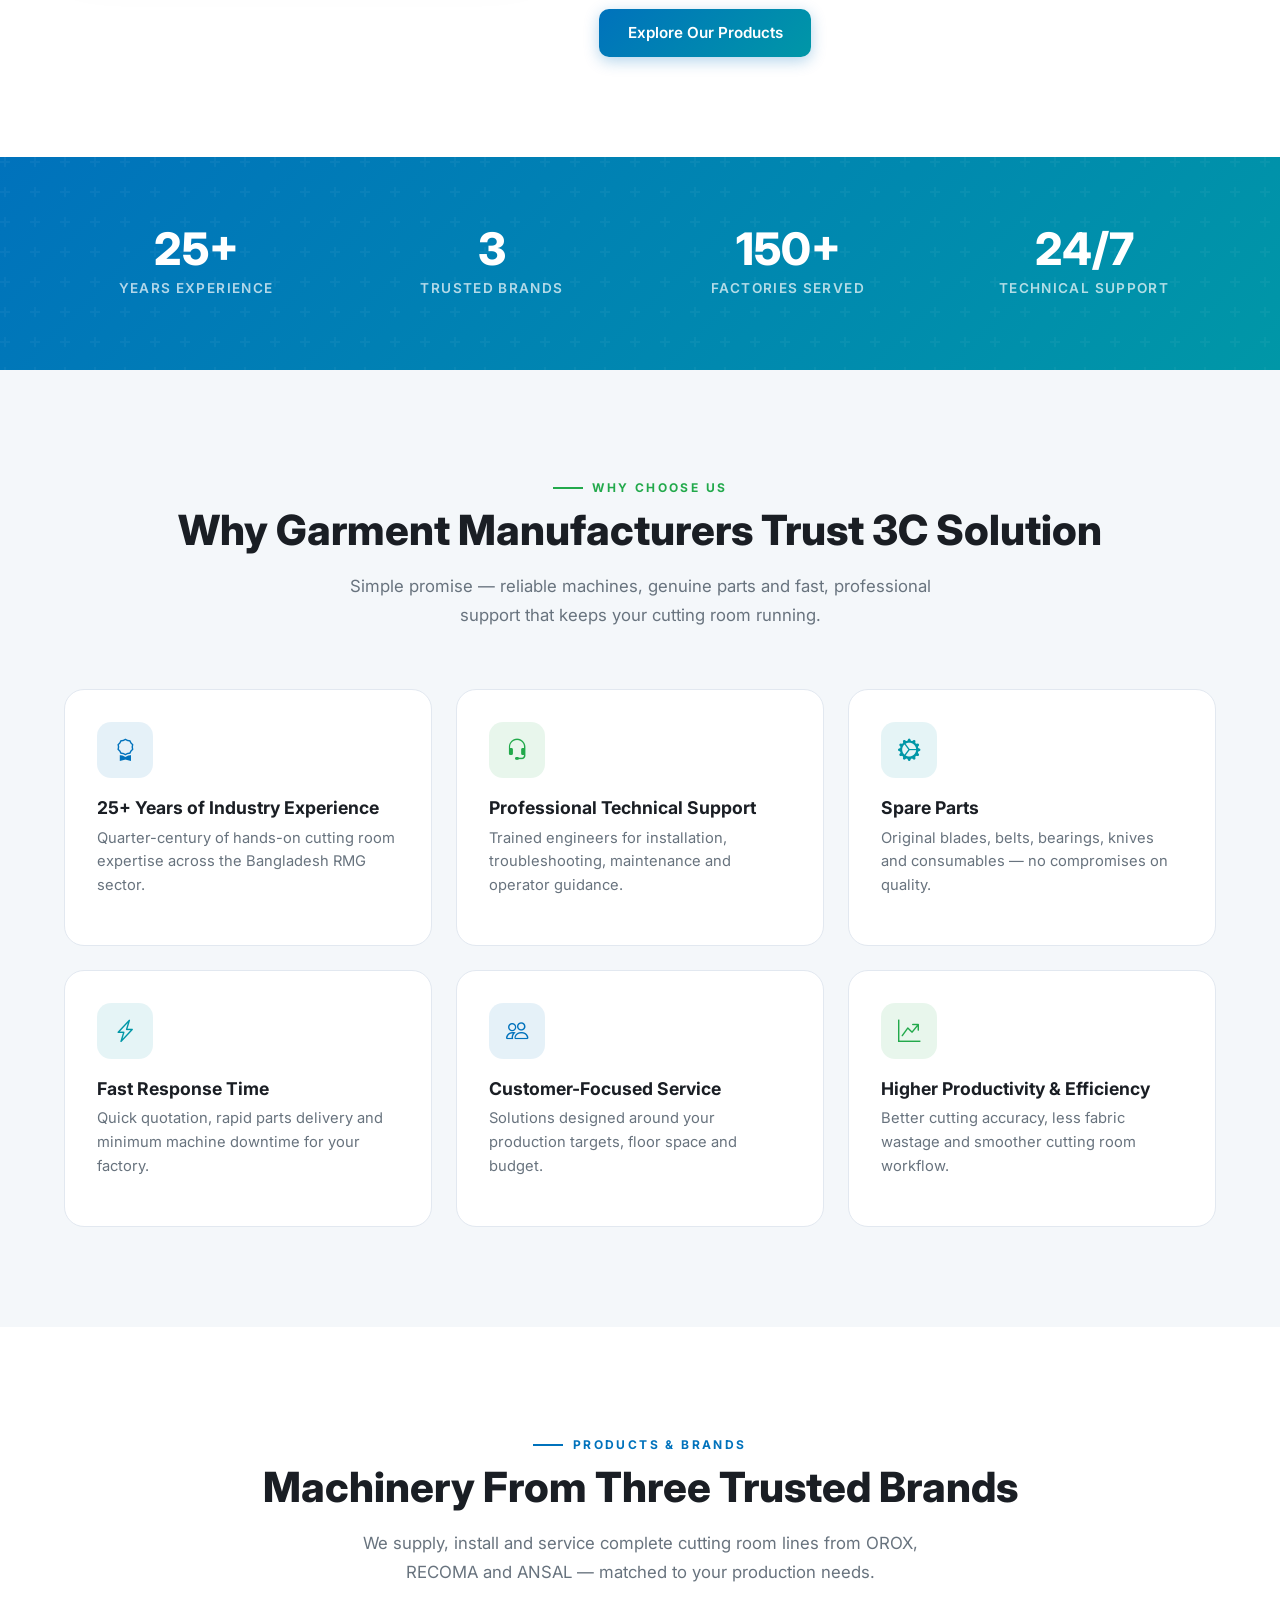
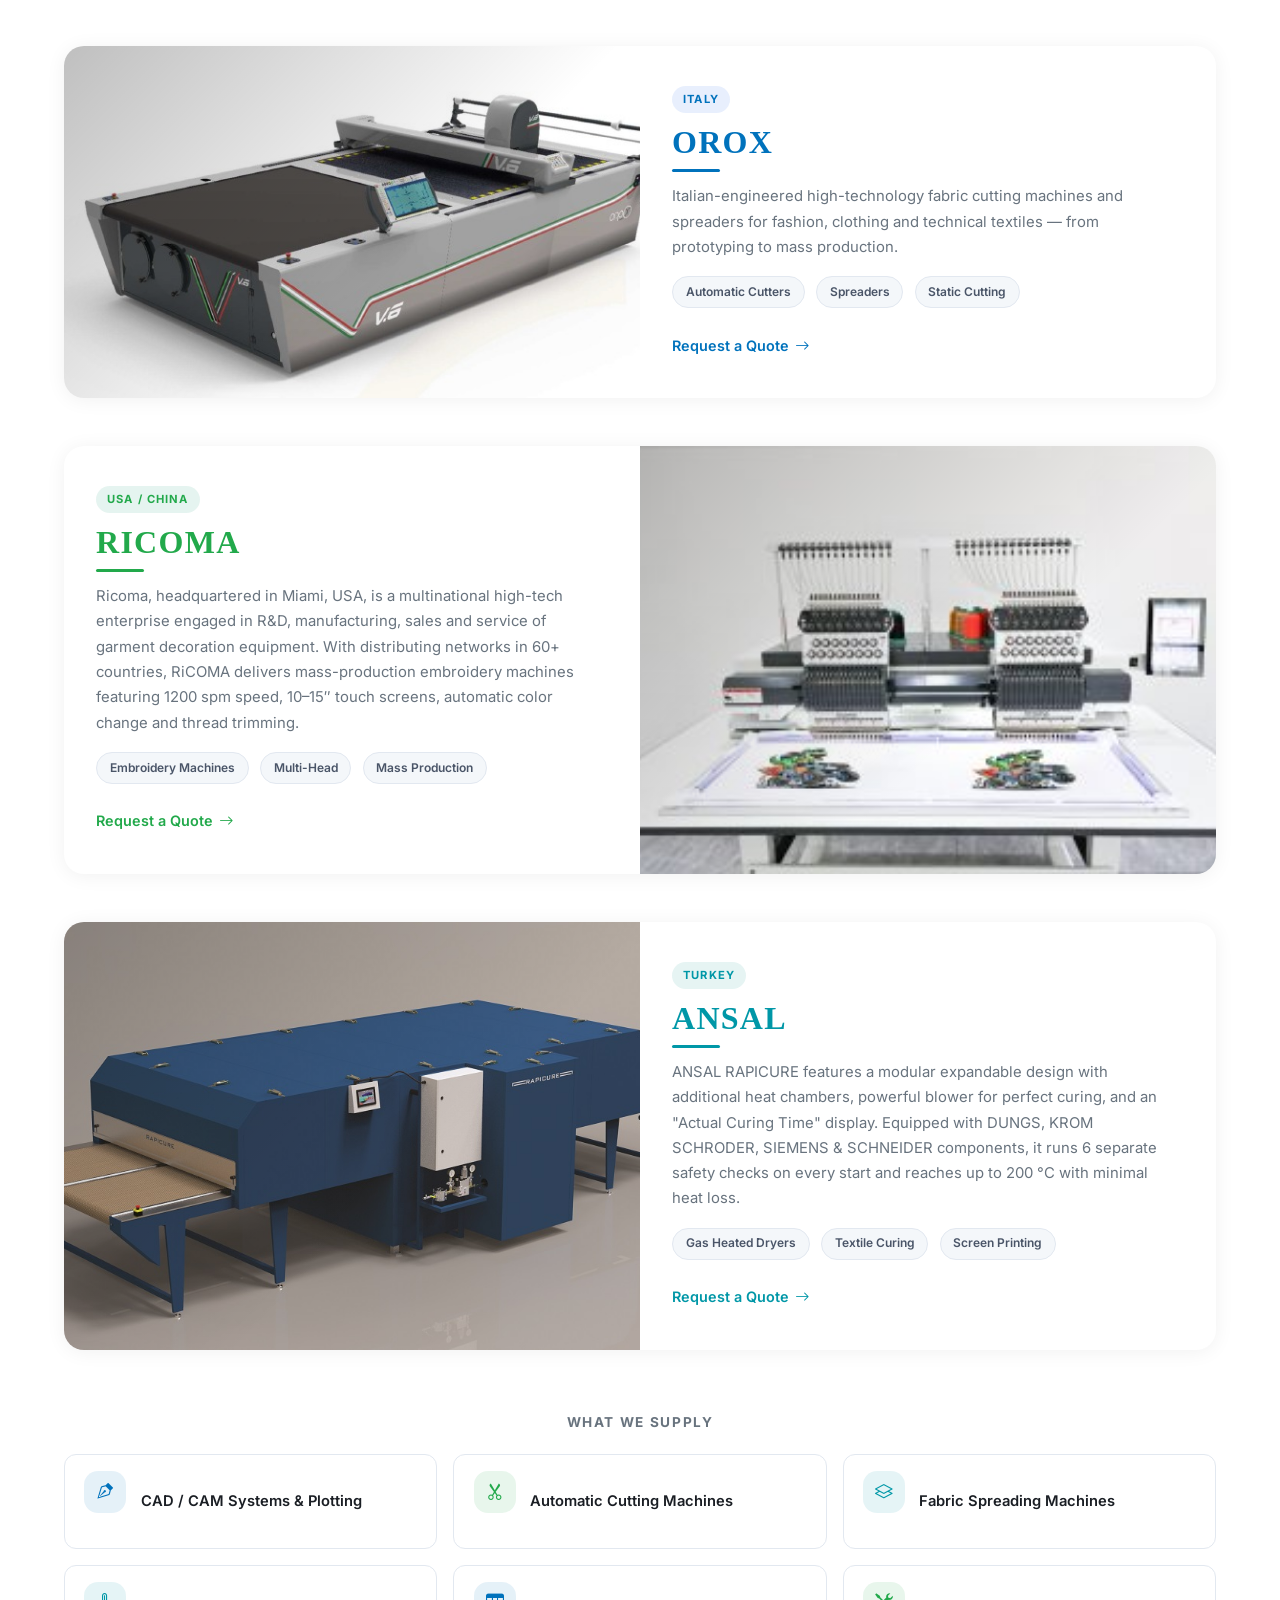
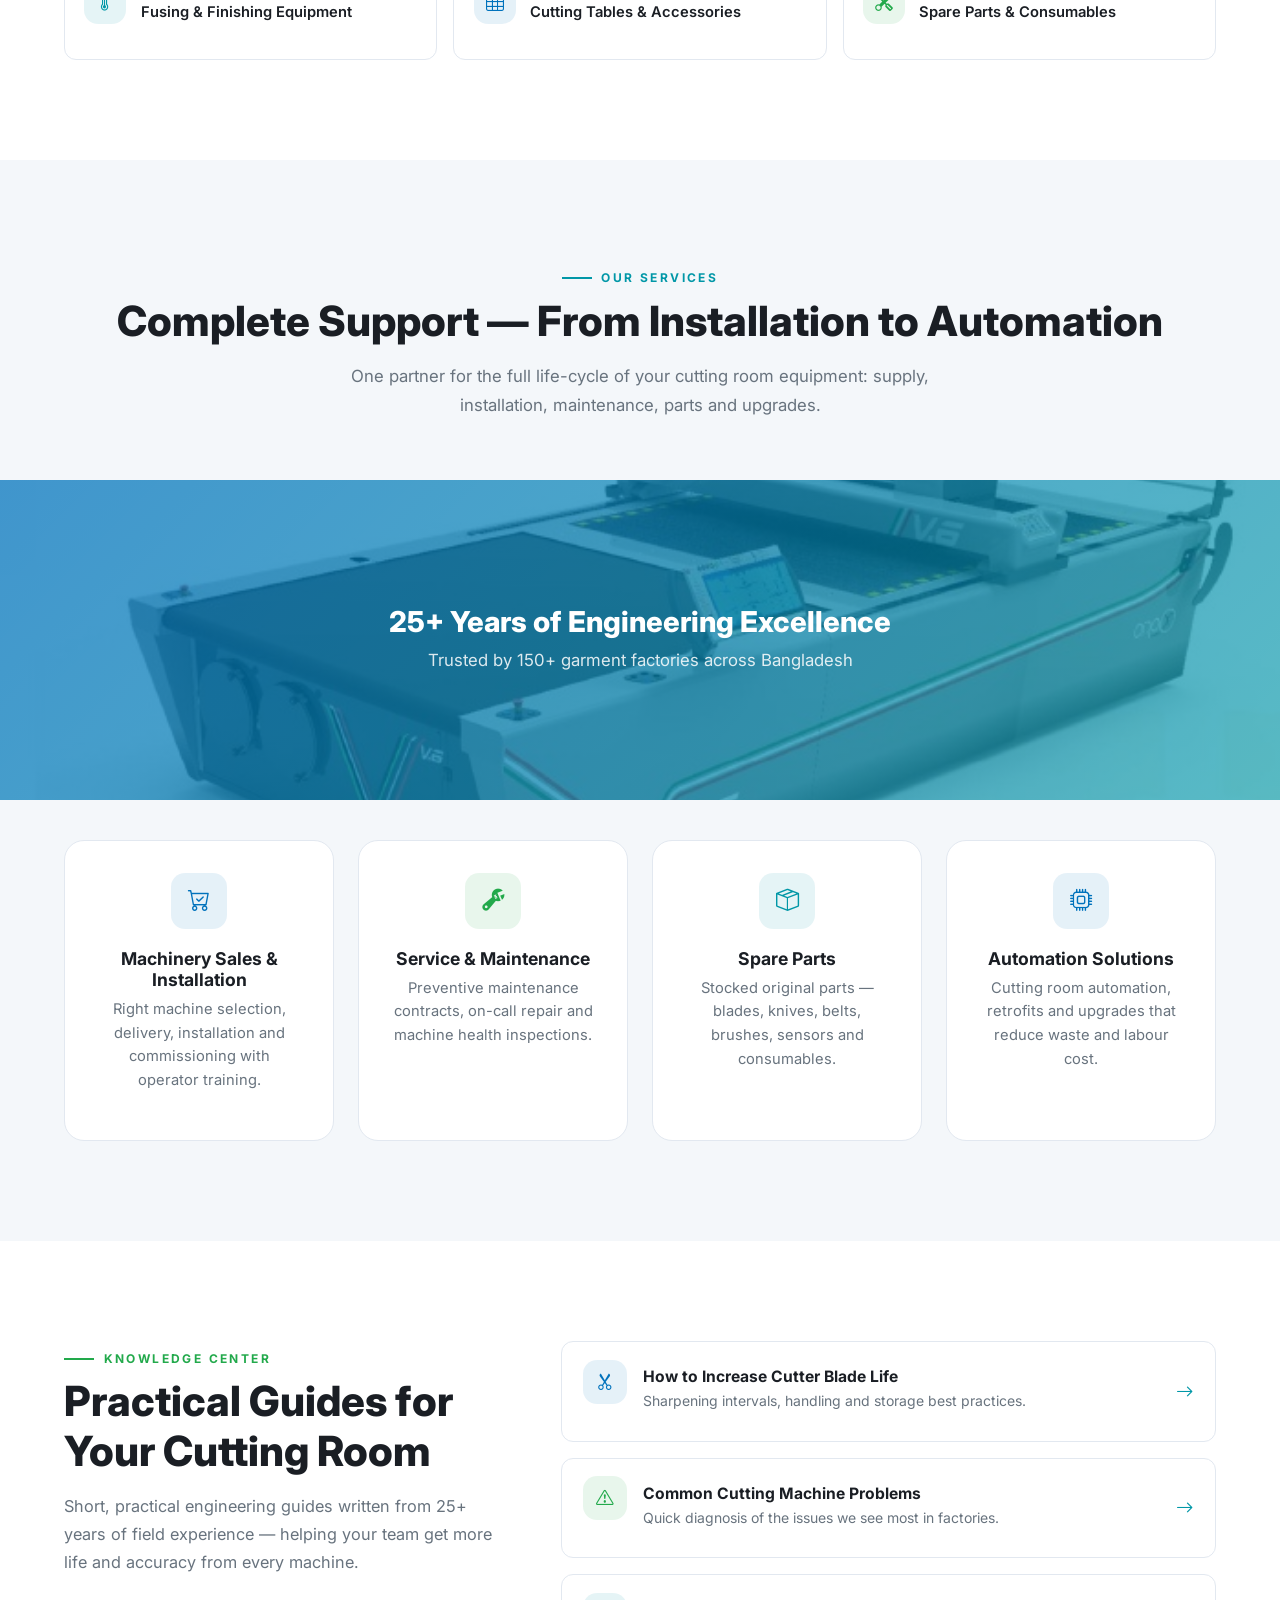
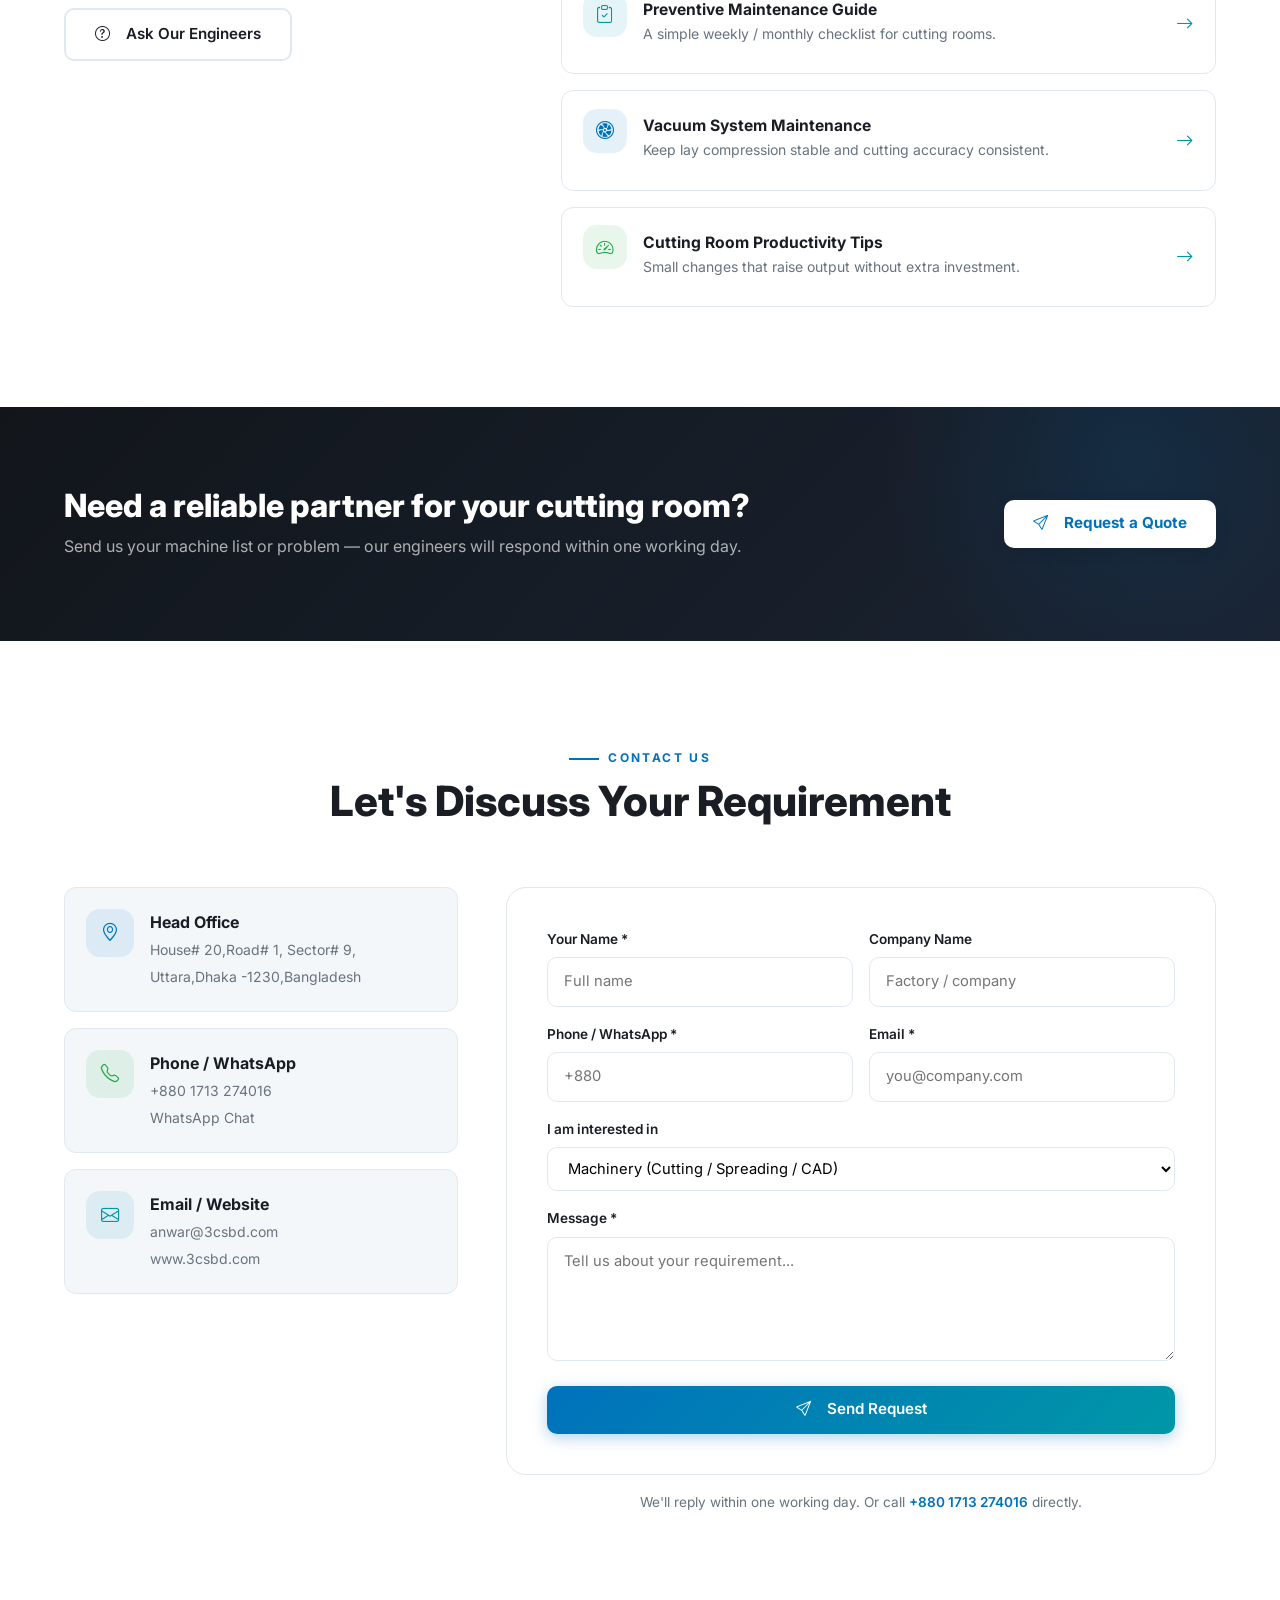
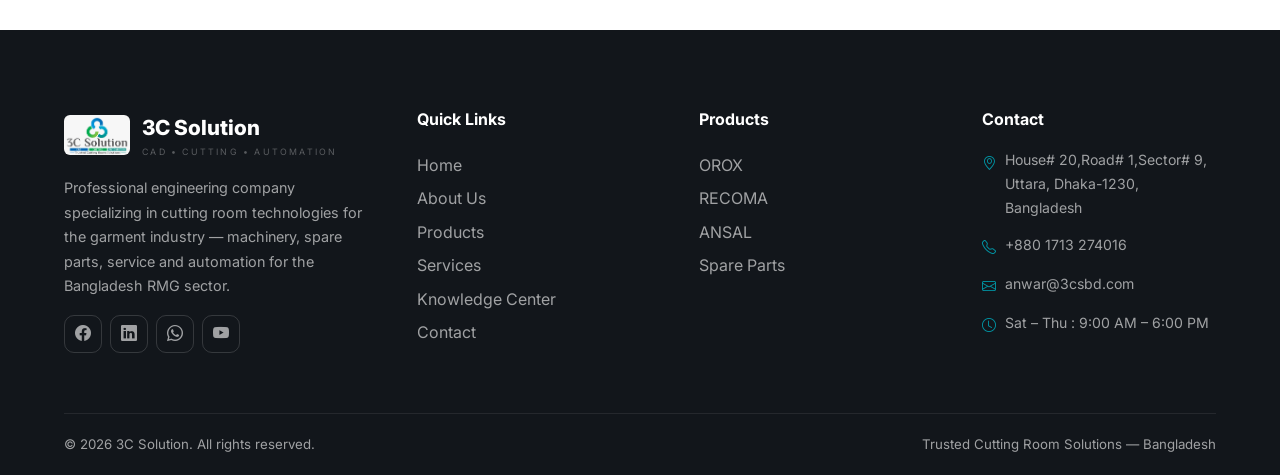
==== commit 260c5bbd: "Simplify product links in index2.html" ====
--- a/index2.html
+++ b/index2.html
@@ -493,11 +493,10 @@
         </div>
         <div>
           <h5>Products</h5>
-          <a href="#products">OROX Cutting Machines</a><br>
-          <a href="#products">RECOMA Spreaders</a><br>
-          <a href="#products">ANSAL Cutting Lines</a><br>
-          <a href="#products">CAD / CAM Systems</a><br>
-          <a href="#products">Spare Parts &amp; Consumables</a>
+          <a href="#products">OROX</a><br>
+          <a href="#products">RECOMA</a><br>
+          <a href="#products">ANSAL</a><br>          
+          <a href="#products">Spare Parts</a>
         </div>
         <div>
           <h5>Contact</h5>
